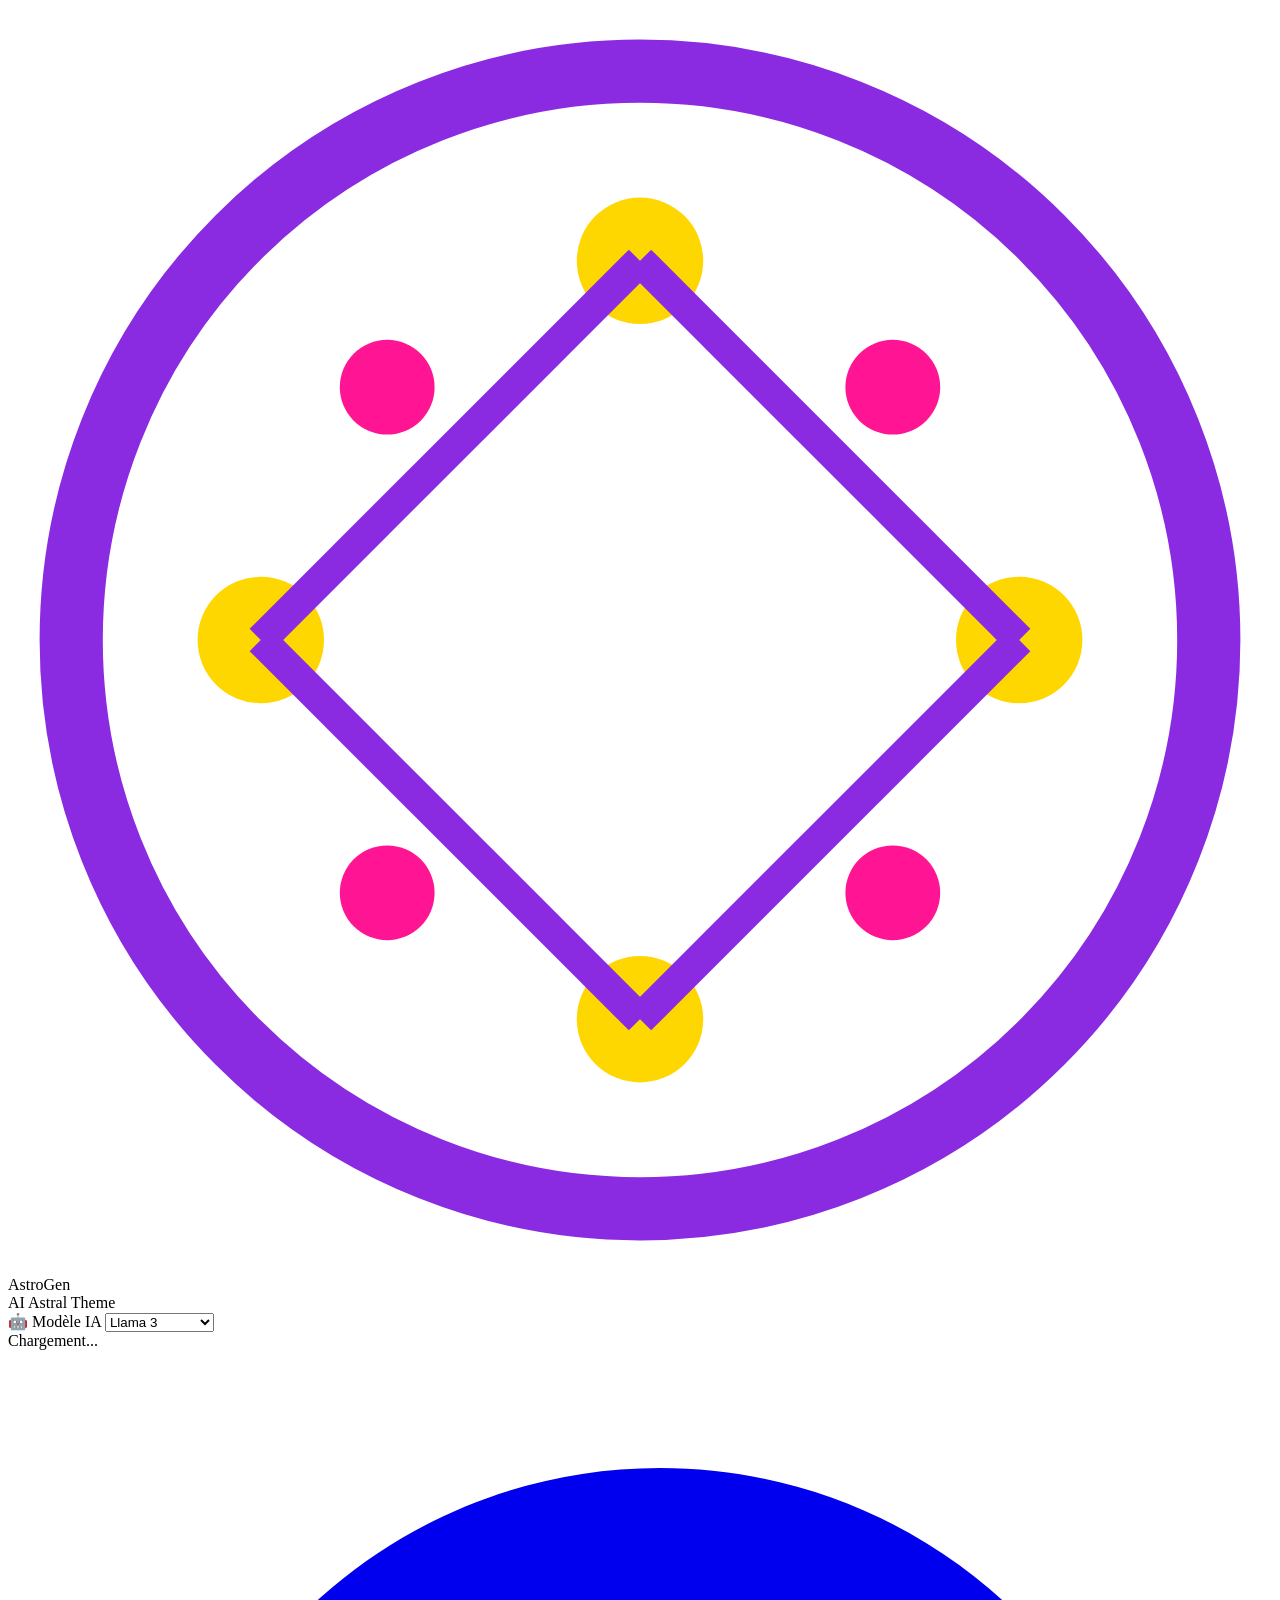
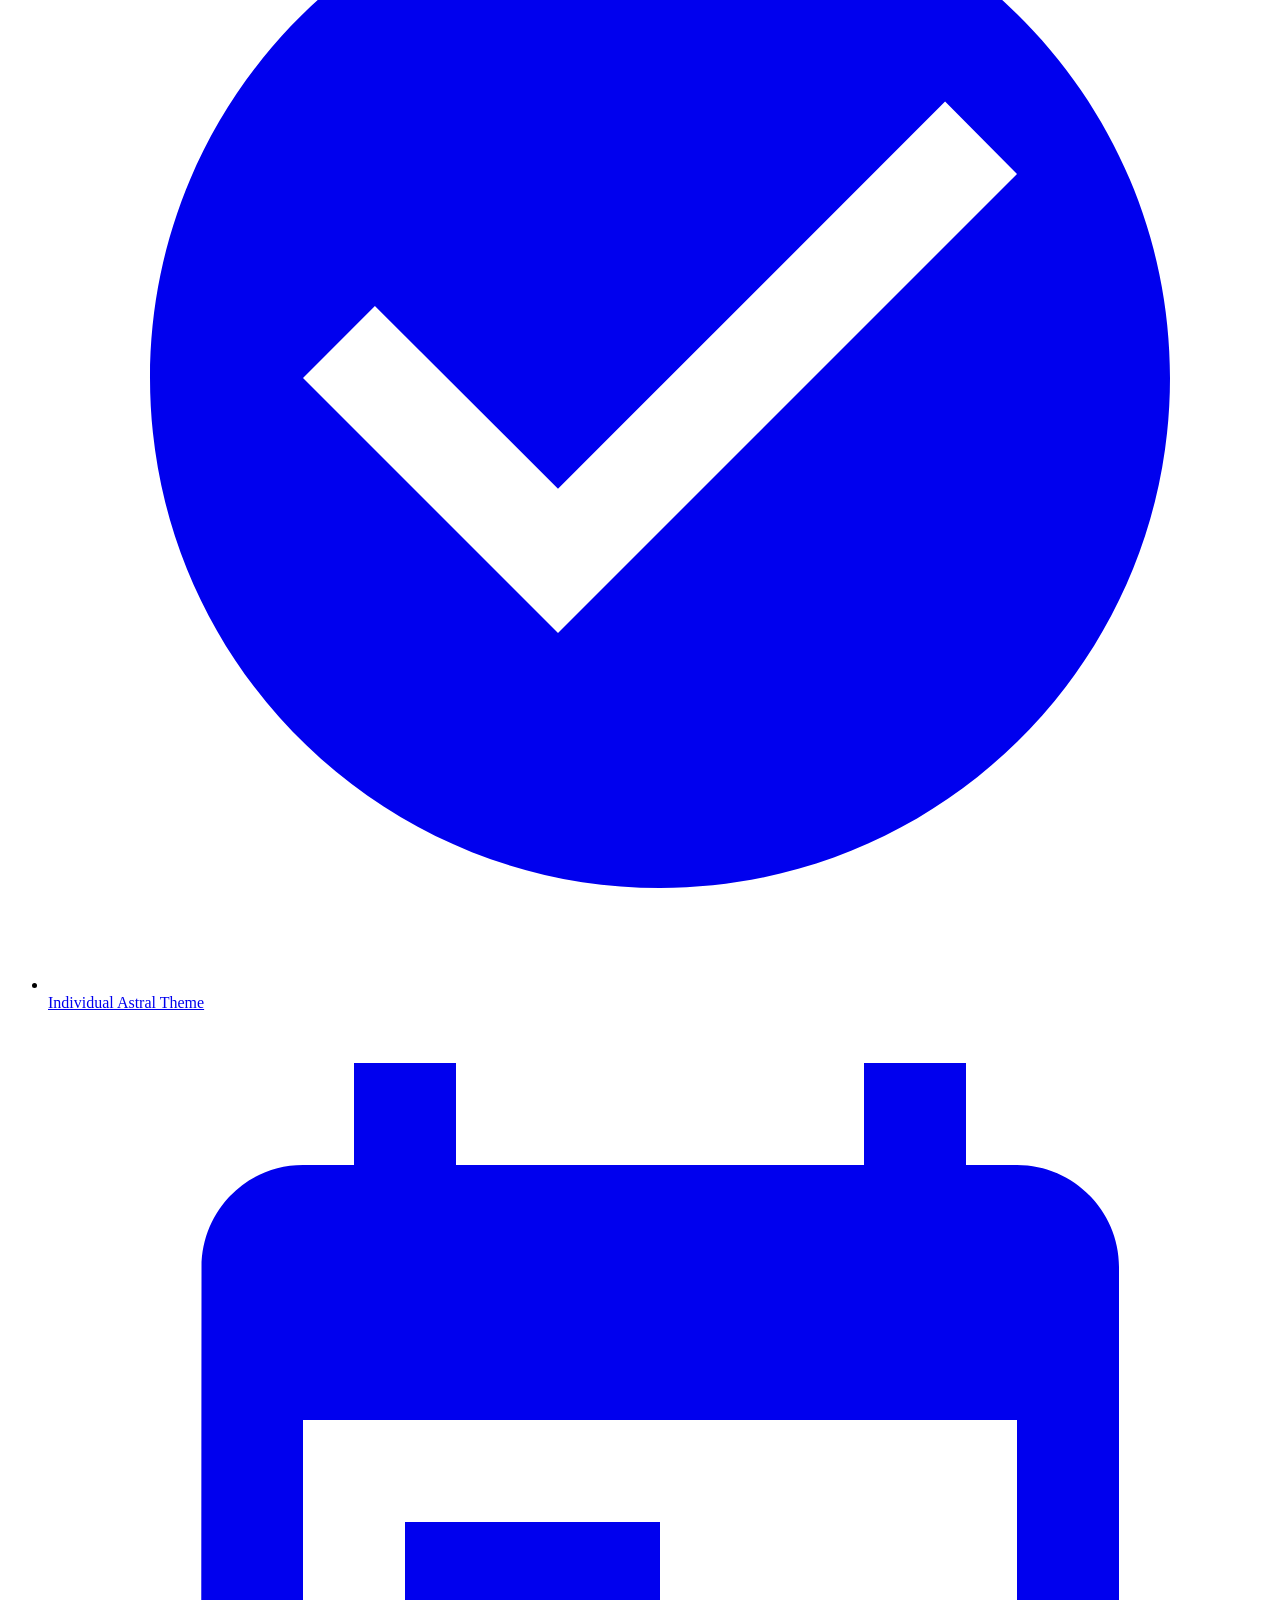
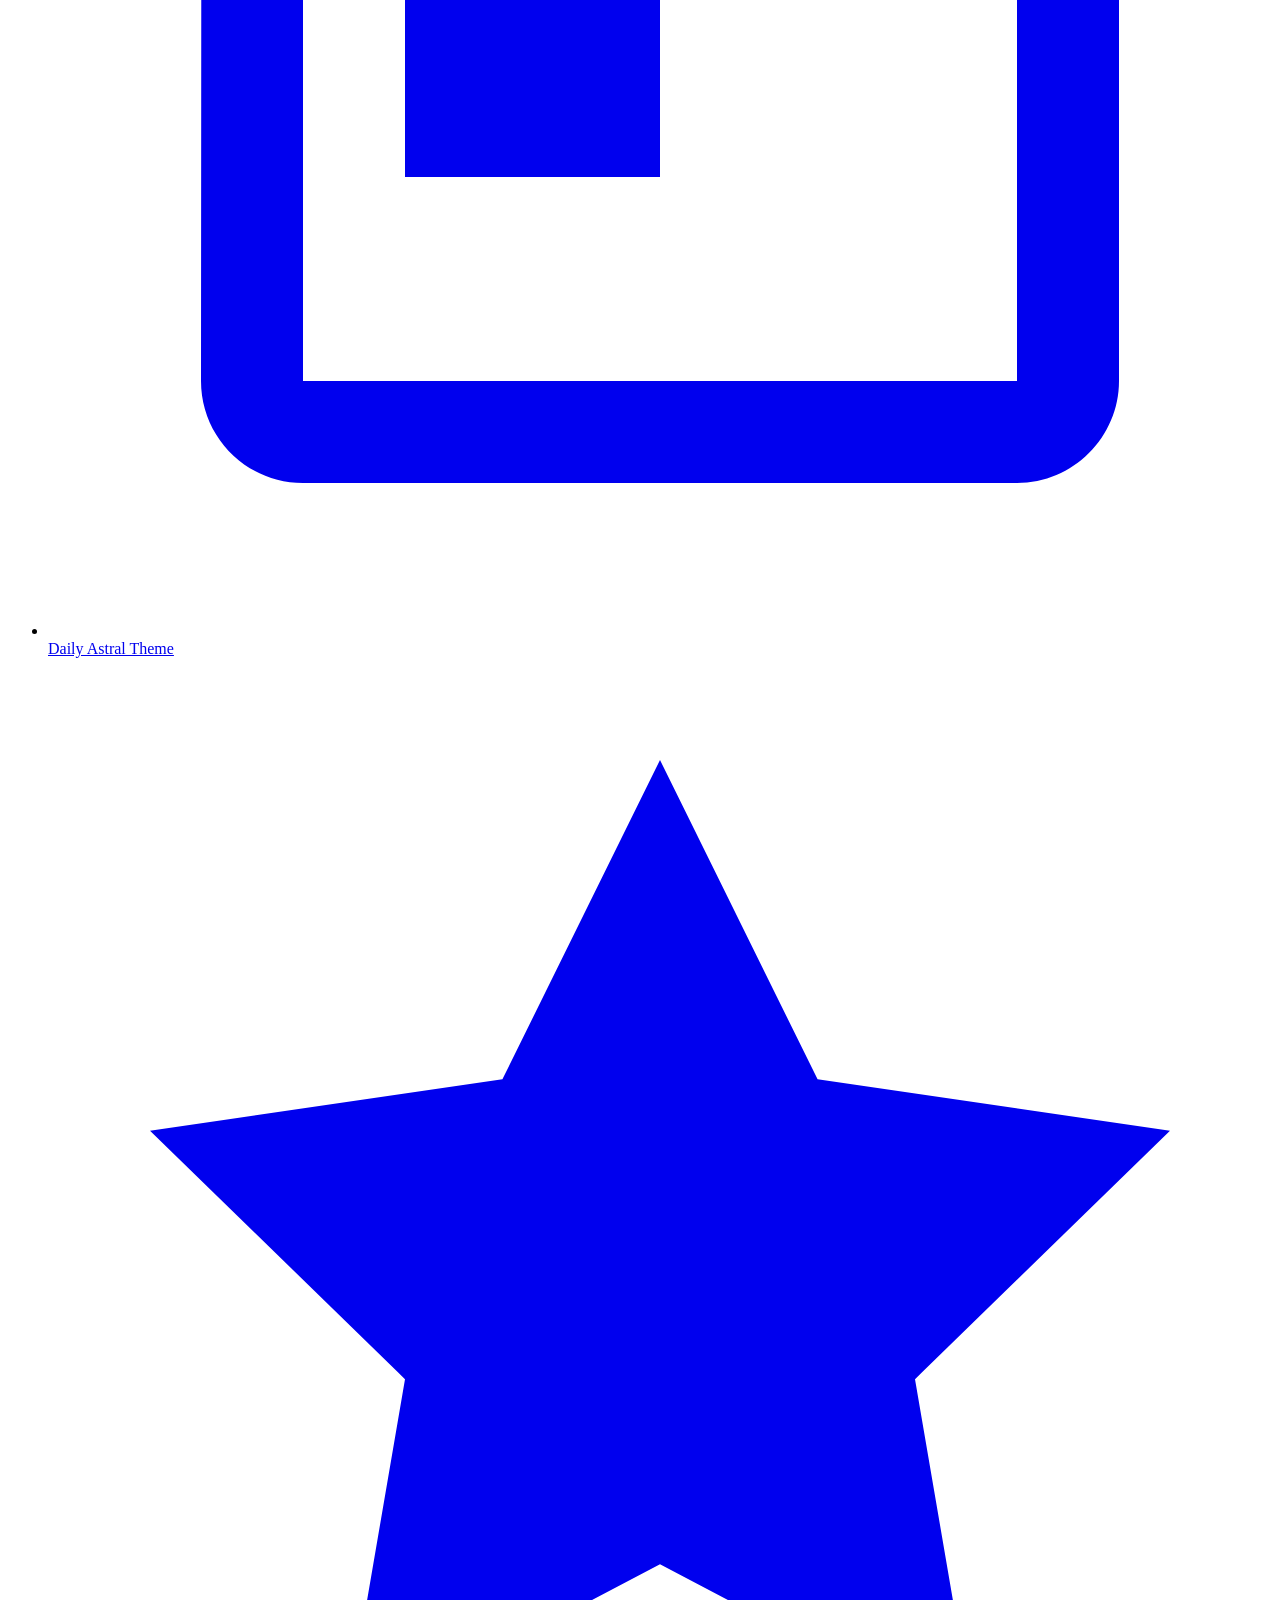
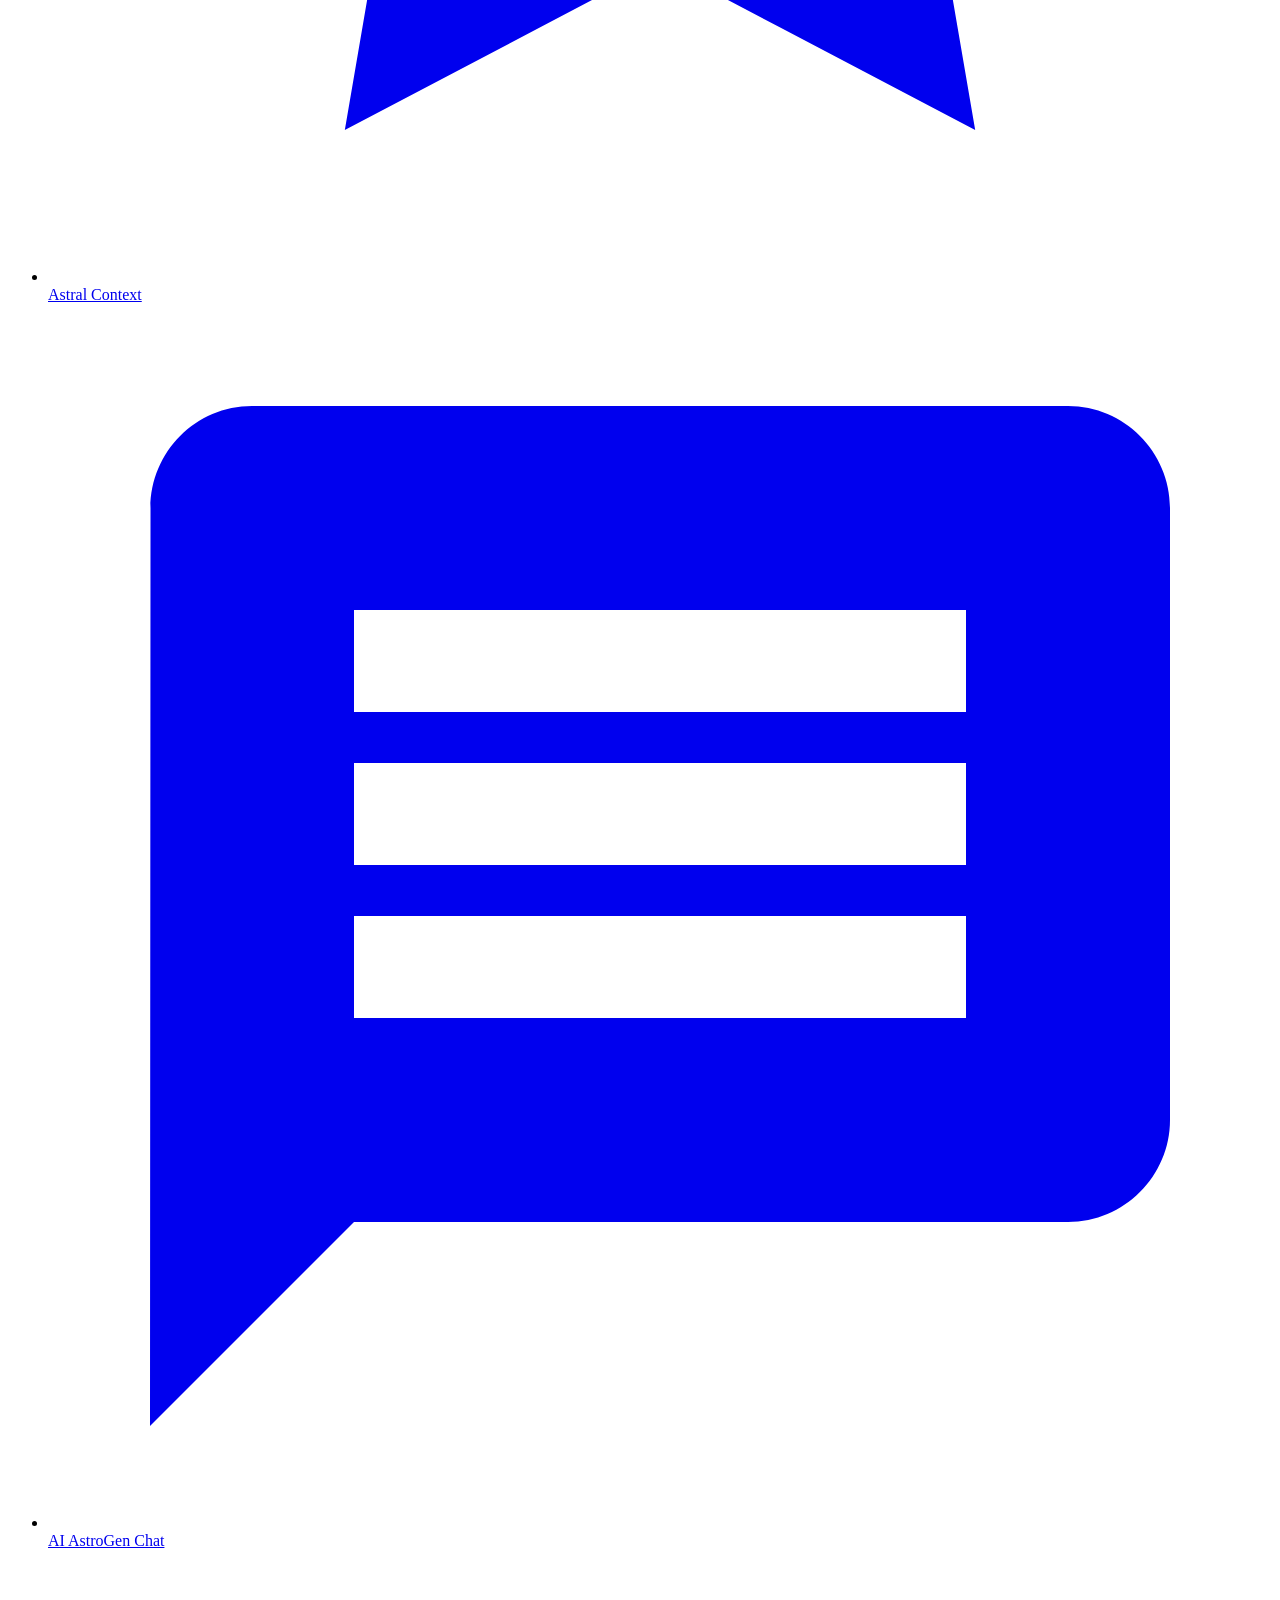
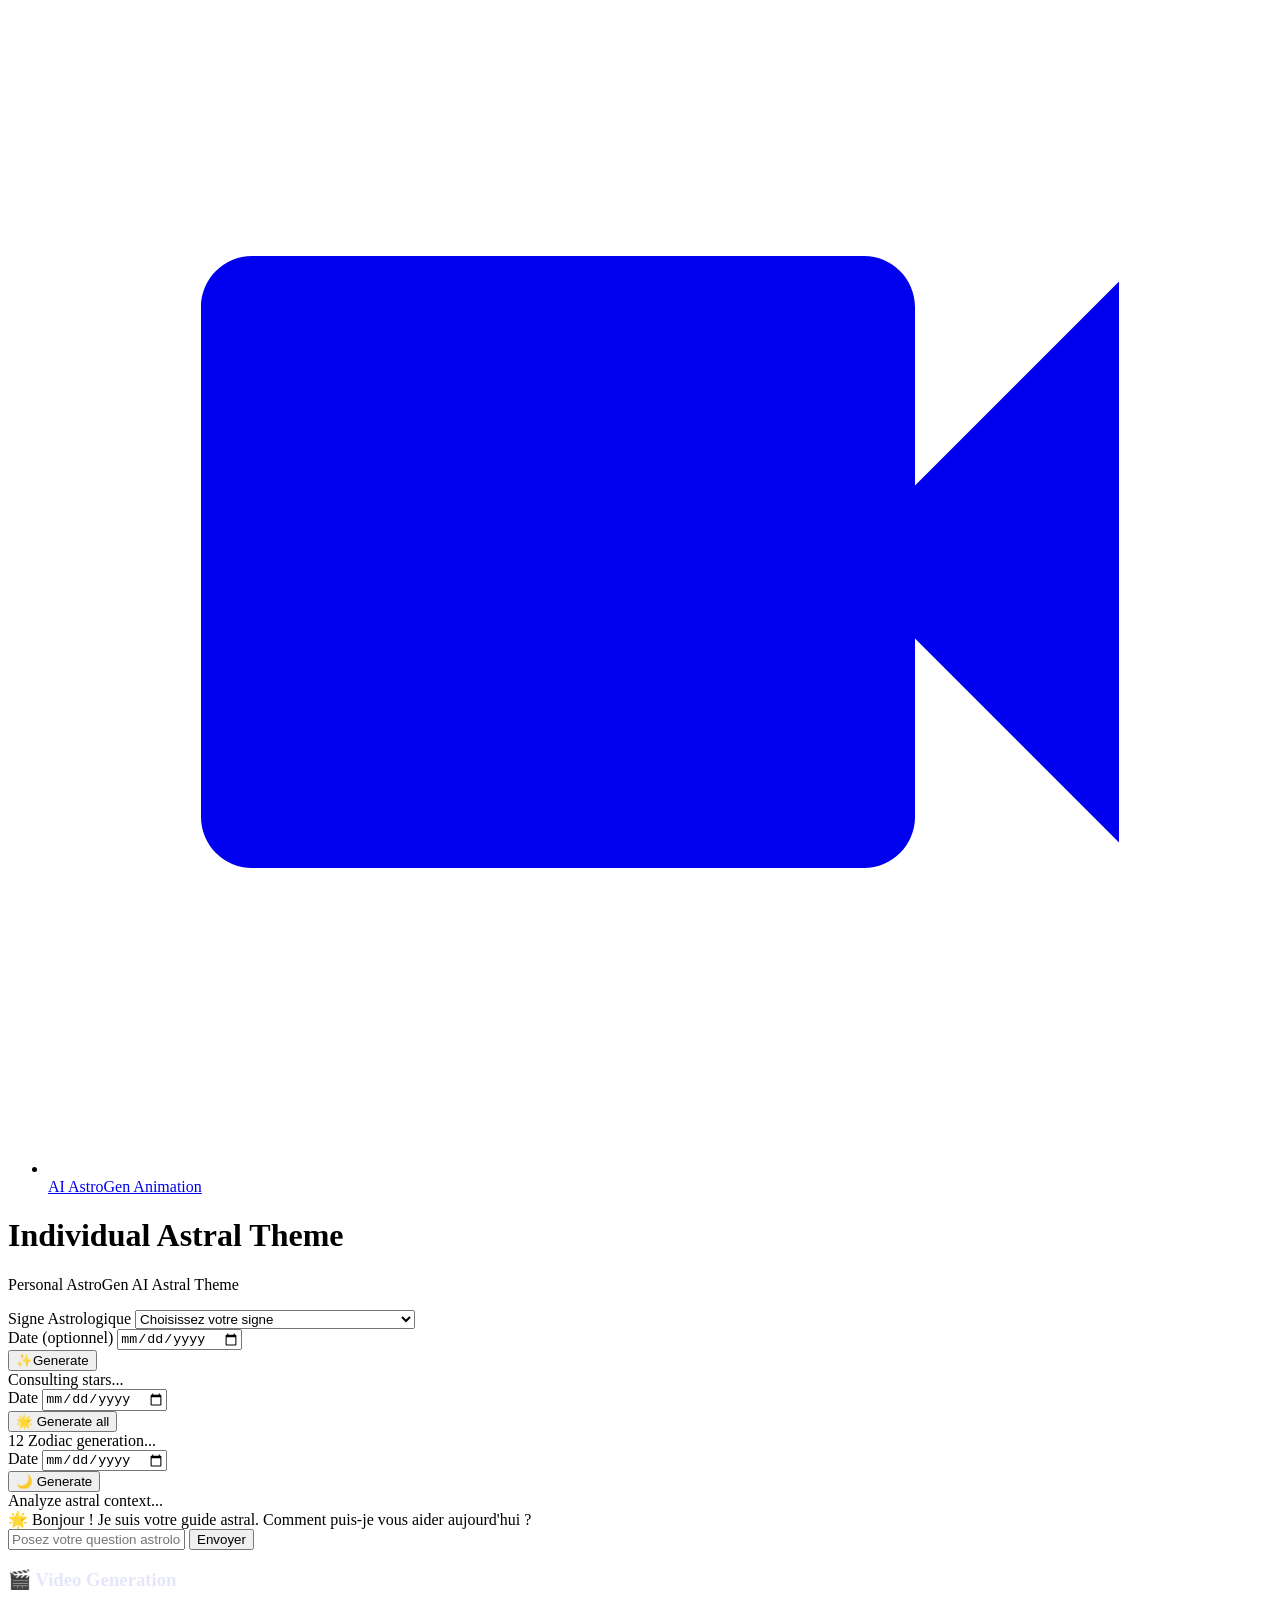
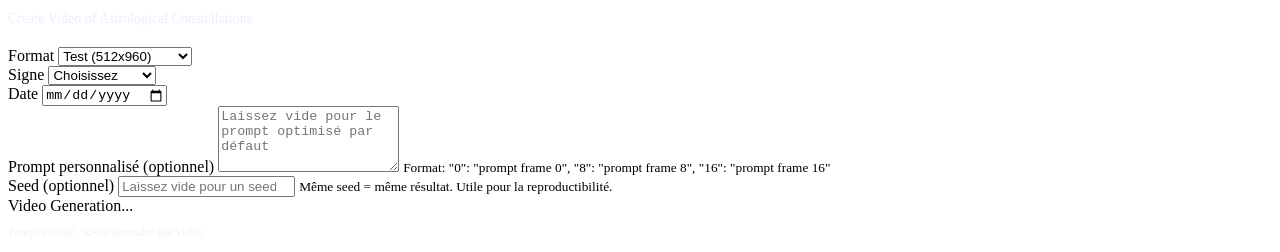
==== templates/index.html @ 3cc45906 "Initial commit : ajout des fichiers du projet Astro Generator" ====
<!DOCTYPE html>
<html lang="fr">
<head>
    <meta charset="UTF-8">
    <meta name="viewport" content="width=device-width, initial-scale=1.0">
    <title>Astro Generator - Interface Astrale</title>
    <link rel="stylesheet" href="static/css/styles.css">
</head>
<body>
    <div class="app-container">
        <!-- Menu toggle pour mobile -->
        <button class="menu-toggle" onclick="toggleSidebar()" style="display: none;">☰</button>
        
        <!-- Sidebar -->
        <nav class="sidebar" id="sidebar">
            <div class="sidebar-header">
                <div class="logo-astral">
                    <svg class="constellation-icon" viewBox="0 0 40 40" fill="none" xmlns="http://www.w3.org/2000/svg">
                        <circle cx="20" cy="20" r="18" fill="none" stroke="#8A2BE2" stroke-width="2"/>
                        <circle cx="20" cy="8" r="2" fill="#FFD700"/>
                        <circle cx="32" cy="20" r="2" fill="#FFD700"/>
                        <circle cx="20" cy="32" r="2" fill="#FFD700"/>
                        <circle cx="8" cy="20" r="2" fill="#FFD700"/>
                        <circle cx="28" cy="12" r="1.5" fill="#FF1493"/>
                        <circle cx="28" cy="28" r="1.5" fill="#FF1493"/>
                        <circle cx="12" cy="28" r="1.5" fill="#FF1493"/>
                        <circle cx="12" cy="12" r="1.5" fill="#FF1493"/>
                        <line x1="20" y1="8" x2="32" y2="20" stroke="#8A2BE2" stroke-width="1"/>
                        <line x1="32" y1="20" x2="20" y2="32" stroke="#8A2BE2" stroke-width="1"/>
                        <line x1="20" y1="32" x2="8" y2="20" stroke="#8A2BE2" stroke-width="1"/>
                        <line x1="8" y1="20" x2="20" y2="8" stroke="#8A2BE2" stroke-width="1"/>
                    </svg>
                    <div>
                        <div class="app-title">AstroGen</div>
                        <div class="app-subtitle">AI Astral Theme </div>
                    </div>
                </div>
                
                <!-- Sélecteur de modèle -->
                <div class="model-selector">
                    <label for="global-model-select" class="model-label">🤖 Modèle IA</label>
                    <select id="global-model-select" class="model-select">
                        <option value="llama3:8b">Llama 3</option>
                        <option value="llama3.1:8b-instruct-q8_0">Llama 3.1</option>
                        <option value="mistral:7b-instruct">Mistral Instruct</option>
                        <option value="mistral:latest">Mistral</option>
                        <option value="codellama:latest">CodeLlama</option>
                    </select>
                    <div class="model-status" id="model-status">
                        <span class="status-dot loading" id="model-status-dot"></span>
                        <span class="status-text" id="model-status-text">Chargement...</span>
                    </div>
                </div>
            </div>
            
            <ul class="nav-menu">
                <li class="nav-item">
                    <a href="#individual" class="nav-link active" onclick="showSection('individual')">
                        <svg class="nav-icon" viewBox="0 0 24 24" fill="currentColor">
                            <path d="M12 2C6.48 2 2 6.48 2 12s4.48 10 10 10 10-4.48 10-10S17.52 2 12 2zm-2 15l-5-5 1.41-1.41L10 14.17l7.59-7.59L19 8l-9 9z"/>
                        </svg>
                        Individual Astral Theme
                    </a>
                </li>
                <li class="nav-item">
                    <a href="#daily" class="nav-link" onclick="showSection('daily')">
                        <svg class="nav-icon" viewBox="0 0 24 24" fill="currentColor">
                            <path d="M19 3h-1V1h-2v2H8V1H6v2H5c-1.11 0-1.99.9-1.99 2L3 19c0 1.1.89 2 2 2h14c1.1 0 2-.9 2-2V5c0-1.1-.9-2-2-2zm0 16H5V8h14v11zM7 10h5v5H7z"/>
                        </svg>
                        Daily Astral Theme
                    </a>
                </li>
                <li class="nav-item">
                    <a href="#context" class="nav-link" onclick="showSection('context')">
                        <svg class="nav-icon" viewBox="0 0 24 24" fill="currentColor">
                            <path d="M12 2l3.09 6.26L22 9.27l-5 4.87 1.18 6.88L12 17.77l-6.18 3.25L7 14.14 2 9.27l6.91-1.01L12 2z"/>
                        </svg>
                        Astral Context
                    </a>
                </li>
                <li class="nav-item">
                    <a href="#chat" class="nav-link" onclick="showSection('chat')">
                        <svg class="nav-icon" viewBox="0 0 24 24" fill="currentColor">
                            <path d="M20 2H4c-1.1 0-1.99.9-1.99 2L2 22l4-4h14c1.1 0 2-.9 2-2V4c0-1.1-.9-2-2-2zm-2 12H6v-2h12v2zm0-3H6V9h12v2zm0-3H6V6h12v2z"/>
                        </svg>
                        AI AstroGen Chat
                    </a>
                </li>
                <li class="nav-item">
                    <a href="#video" class="nav-link" onclick="showSection('video')">
                        <svg class="nav-icon" viewBox="0 0 24 24" fill="currentColor">
                            <path d="M17 10.5V7c0-.55-.45-1-1-1H4c-.55 0-1 .45-1 1v10c0 .55.45 1 1 1h12c.55 0 1-.45 1-1v-3.5l4 4v-11l-4 4z"/>
                        </svg>
                        AI AstroGen Animation
                    </a>
                </li>
            </ul>
        </nav>

        <!-- Contenu principal -->
        <main class="main-content">
            <div class="content-header">
                <h1 class="page-title" id="pageTitle">Individual Astral Theme</h1>
                <p class="page-subtitle" id="pageSubtitle">Personal AstroGen AI Astral Theme</p>
            </div>

            <div class="content-area">
                <!-- Section Horoscope Individuel -->
                <div id="individual-section" class="content-section active">
                    <div class="form-container">
                        <form id="individual-form">
                            <div class="form-group">
                                <label class="form-label">Signe Astrologique</label>
                                <select class="form-select" id="sign-select" required>
                                    <option value="">Choisissez votre signe</option>
                                    <option value="aries">♈ Bélier (21 mars - 19 avril)</option>
                                    <option value="taurus">♉ Taureau (20 avril - 20 mai)</option>
                                    <option value="gemini">♊ Gémeaux (21 mai - 20 juin)</option>
                                    <option value="cancer">♋ Cancer (21 juin - 22 juillet)</option>
                                    <option value="leo">♌ Lion (23 juillet - 22 août)</option>
                                    <option value="virgo">♍ Vierge (23 août - 22 septembre)</option>
                                    <option value="libra">♎ Balance (23 septembre - 22 octobre)</option>
                                    <option value="scorpio">♏ Scorpion (23 octobre - 21 novembre)</option>
                                    <option value="sagittarius">♐ Sagittaire (22 novembre - 21 décembre)</option>
                                    <option value="capricorn">♑ Capricorne (22 décembre - 19 janvier)</option>
                                    <option value="aquarius">♒ Verseau (20 janvier - 18 février)</option>
                                    <option value="pisces">♓ Poissons (19 février - 20 mars)</option>
                                </select>
                            </div>
                            <div class="form-group">
                                <label class="form-label">Date (optionnel)</label>
                                <input type="date" class="form-input" id="date-input">
                            </div>
                            <button type="submit" class="astro-button">✨Generate</button>
                        </form>
                    </div>
                    
                    <div class="loading" id="individual-loading">
                        <div>Consulting stars...</div>
                        <div class="loading-dots">
                            <div class="loading-dot"></div>
                            <div class="loading-dot"></div>
                            <div class="loading-dot"></div>
                        </div>
                    </div>
                    
                    <div id="individual-result"></div>
                </div>

                <!-- Section Horoscopes Quotidiens -->
                <div id="daily-section" class="content-section">
                    <div class="form-container">
                        <div class="form-group">
                            <label class="form-label">Date</label>
                            <input type="date" class="form-input" id="daily-date-input">
                        </div>
                        <button type="button" class="astro-button" onclick="generateDailyHoroscopes()">
                            🌟 Generate all
                        </button>
                    </div>
                    
                    <div class="loading" id="daily-loading">
                        <div>12 Zodiac generation...</div>
                        <div class="loading-dots">
                            <div class="loading-dot"></div>
                            <div class="loading-dot"></div>
                            <div class="loading-dot"></div>
                        </div>
                    </div>
                    
                    <div id="daily-results" class="horoscopes-grid"></div>
                </div>

                <!-- Section Contexte Astral -->
                <div id="context-section" class="content-section">
                    <div class="form-container">
                        <div class="form-group">
                            <label class="form-label">Date</label>
                            <input type="date" class="form-input" id="context-date-input">
                        </div>
                        <button type="button" class="astro-button" onclick="getAstralContext()">
                            🌙 Generate
                        </button>
                    </div>
                    
                    <div class="loading" id="context-loading">
                        <div>Analyze astral context...</div>
                        <div class="loading-dots">
                            <div class="loading-dot"></div>
                            <div class="loading-dot"></div>
                            <div class="loading-dot"></div>
                        </div>
                    </div>
                    
                    <div id="context-result"></div>
                </div>

                <!-- Section Chat -->
                <div id="chat-section" class="content-section">
                    <div class="chat-container">
                        <div class="chat-messages" id="chat-messages">
                            <div class="message assistant">
                                <div class="message-content">
                                    🌟 Bonjour ! Je suis votre guide astral. Comment puis-je vous aider aujourd'hui ?
                                </div>
                            </div>
                        </div>
                        
                        <div class="chat-input-container">
                            <input type="text" class="chat-input" id="chat-input" placeholder="Posez votre question astrologique...">
                            <button class="send-button" onclick="sendChatMessage()">Envoyer</button>
                        </div>
                    </div>
                </div>

                <!-- Section Générateur Vidéo Réorganisée -->
                <div id="video-section" class="content-section">
                    <div class="form-container">
                        <h3 style="color: #E6E6FA; margin-bottom: 20px;">
                            🎬 Video Generation
                        </h3>
                        <p style="color: rgba(230, 230, 250, 0.7); margin-bottom: 20px; font-size: 14px;">
                            Create Video of Astrological Constellations
                        </p>
                        
                        <!-- Nouveau Layout 2 Colonnes -->
                        <div class="video-form-layout">
                            <!-- Colonne Gauche : Paramètres Essentiels -->
                            <div class="video-form-left">
                                <div class="form-group compact">
                                    <label class="form-label compact">Format</label>
                                    <select class="form-select compact" id="video-format">
                                        <option value="test">Test (512x960)</option>
                                        <option value="youtube_short">YouTube Short</option>
                                        <option value="tiktok">TikTok</option>
                                        <option value="instagram_reel">Instagram Reels</option>
                                        <option value="square">Carré (1080x1080)</option>
                                    </select>
                                </div>

                                <div class="form-group compact">
                                    <label class="form-label compact">Signe</label>
                                    <select class="form-select compact" id="video-sign" required>
                                        <option value="">Choisissez</option>
                                        <option value="aries">♈ Bélier</option>
                                        <option value="taurus">♉ Taureau</option>
                                        <option value="gemini">♊ Gémeaux</option>
                                        <option value="cancer">♋ Cancer</option>
                                        <option value="leo">♌ Lion</option>
                                        <option value="virgo">♍ Vierge</option>
                                        <option value="libra">♎ Balance</option>
                                        <option value="scorpio">♏ Scorpion</option>
                                        <option value="sagittarius">♐ Sagittaire</option>
                                        <option value="capricorn">♑ Capricorne</option>
                                        <option value="aquarius">♒ Verseau</option>
                                        <option value="pisces">♓ Poissons</option>
                                    </select>
                                </div>
                                
                                <div class="form-group compact">
                                    <label class="form-label compact">Date</label>
                                    <input type="date" class="form-input compact" id="video-date">
                                </div>
                            </div>
                            
                            <!-- Colonne Droite : Paramètres Avancés -->
                            <div class="video-form-right">
                                <div class="form-group compact">
                                    <label class="form-label compact">Prompt personnalisé (optionnel)</label>
                                    <textarea class="form-input compact" id="custom-prompt" rows="4" 
                                            placeholder="Laissez vide pour le prompt optimisé par défaut"></textarea>
                                    <small class="form-hint">
                                        Format: "0": "prompt frame 0", "8": "prompt frame 8", "16": "prompt frame 16"
                                    </small>
                                </div>
                                
                                <div class="form-group compact">
                                    <label class="form-label compact">Seed (optionnel)</label>
                                    <input type="number" class="form-input compact" id="seed-input" 
                                        placeholder="Laissez vide pour un seed aléatoire">
                                    <small class="form-hint">
                                        Même seed = même résultat. Utile pour la reproductibilité.
                                    </small>
                                </div>
                            </div>
                        </div>
                        
                        <!-- Boutons d'action en bas -->
                        <div class="video-buttons-container">
                            <!-- Les boutons seront ajoutés ici par JavaScript -->
                        </div>
                    </div>
                    
                    <div class="loading" id="video-loading">
                        <div>Video Generation...</div>
                        <div class="loading-dots">
                            <div class="loading-dot"></div>
                            <div class="loading-dot"></div>
                            <div class="loading-dot"></div>
                        </div>
                        <p style="color: rgba(230, 230, 250, 0.6); font-size: 12px; margin-top: 10px;">
                            Temps estimé: 30-60 secondes par vidéo
                        </p>
                    </div>
                    
                    <div id="video-result"></div>
                </div>
            </div>
        </main>
    </div>

<script src="static/js/app.js"></script>
</body>
</html>
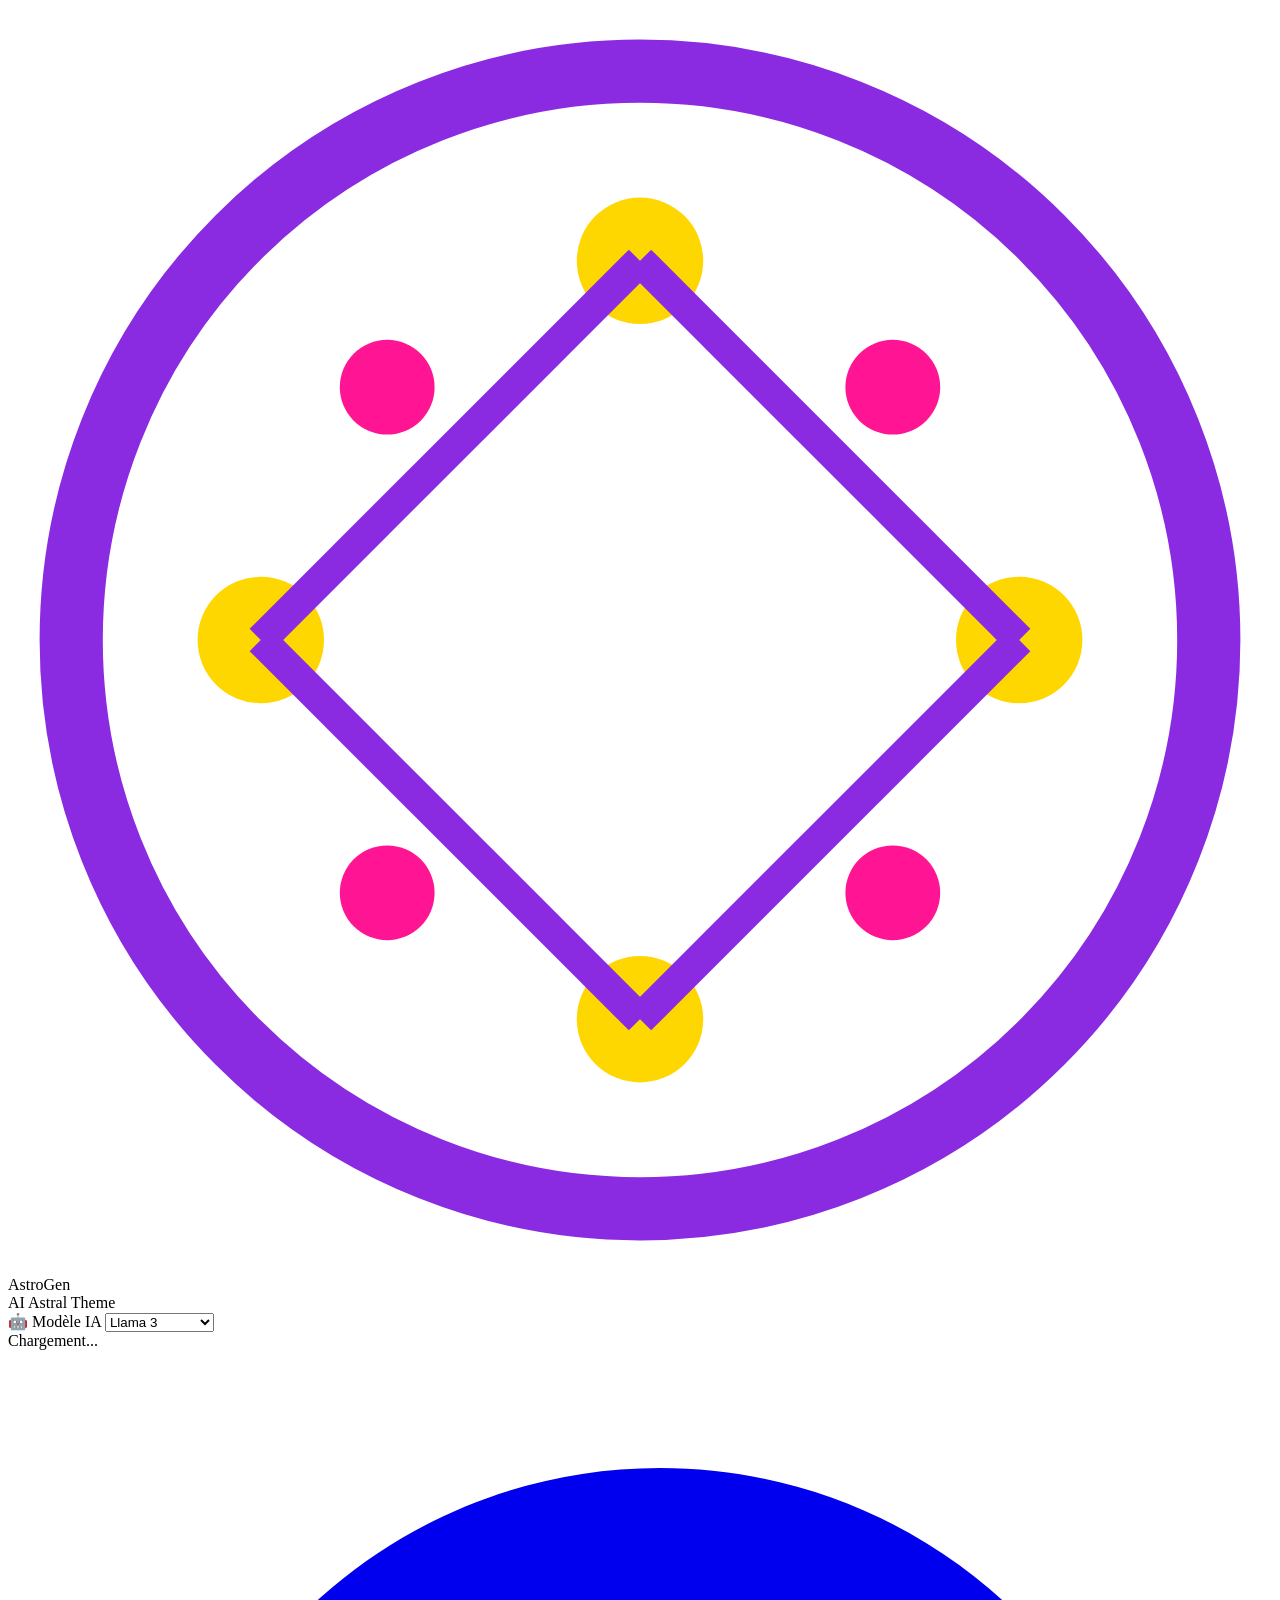
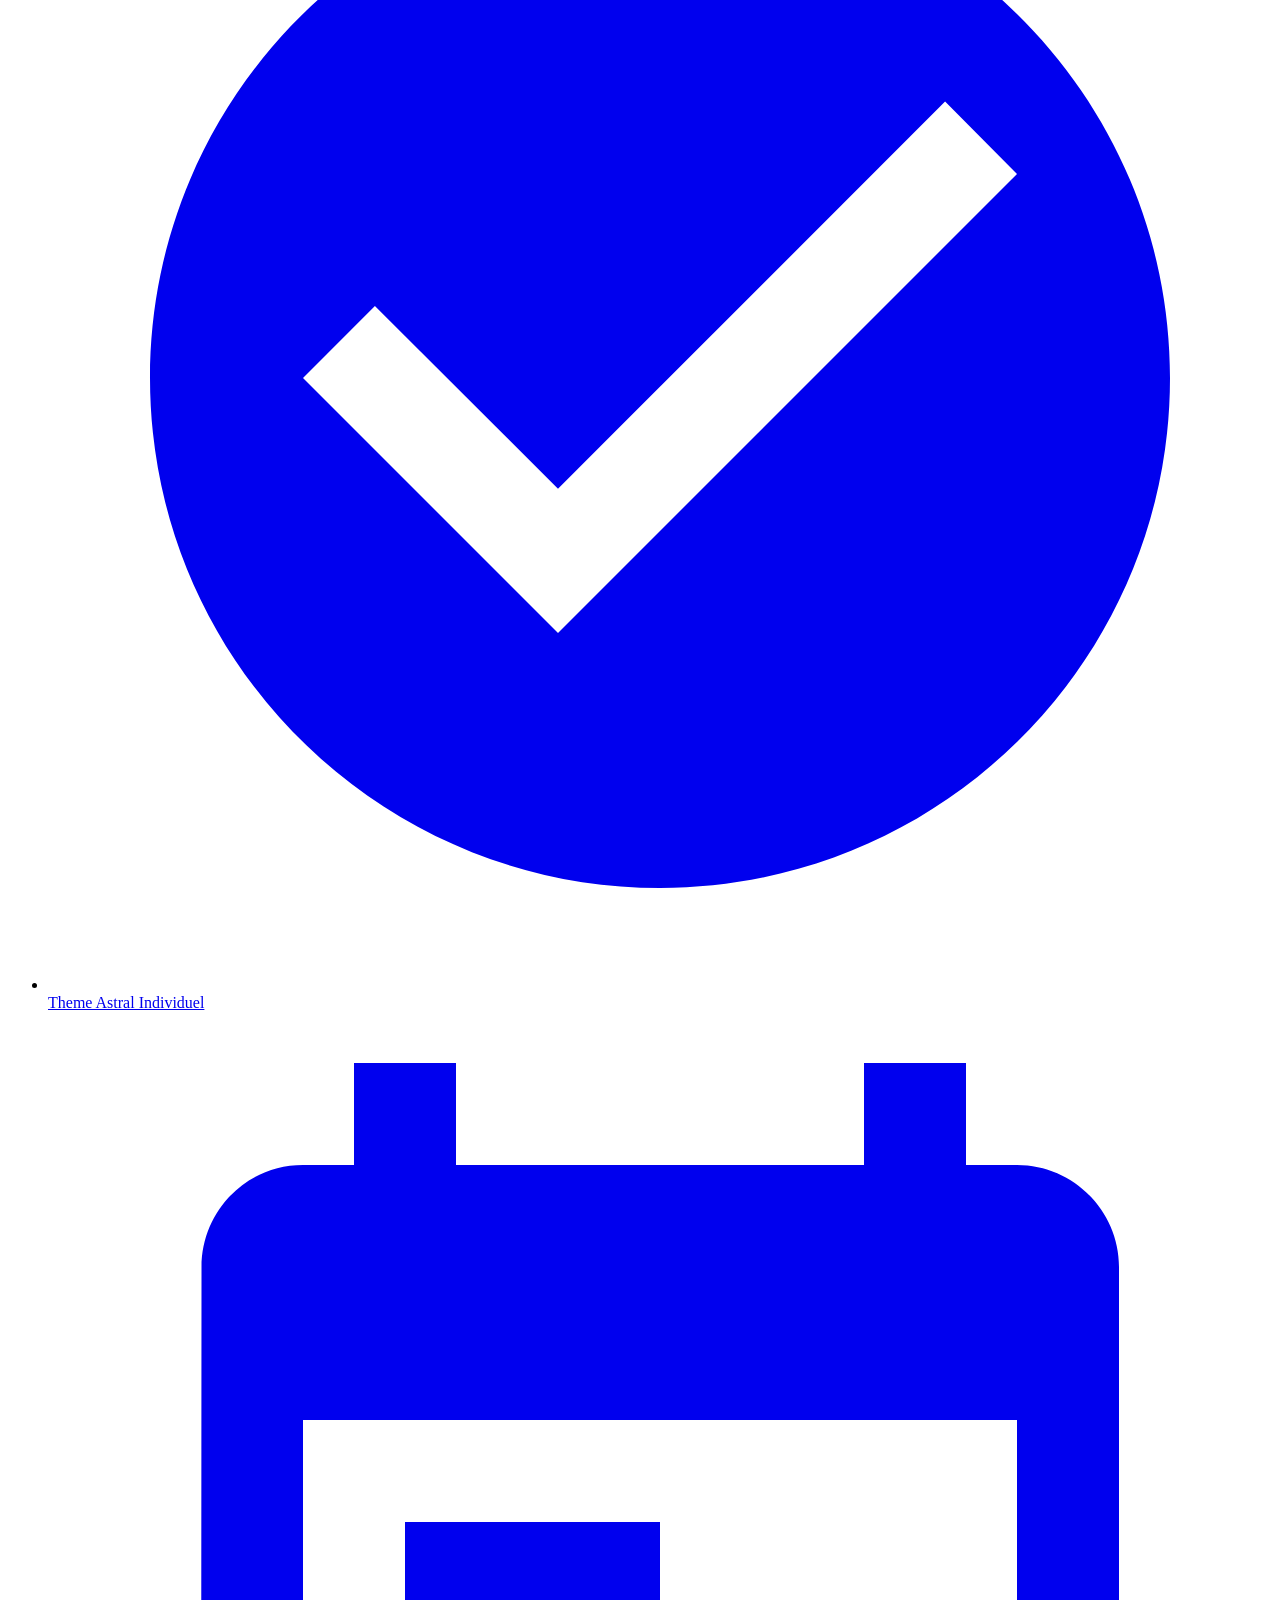
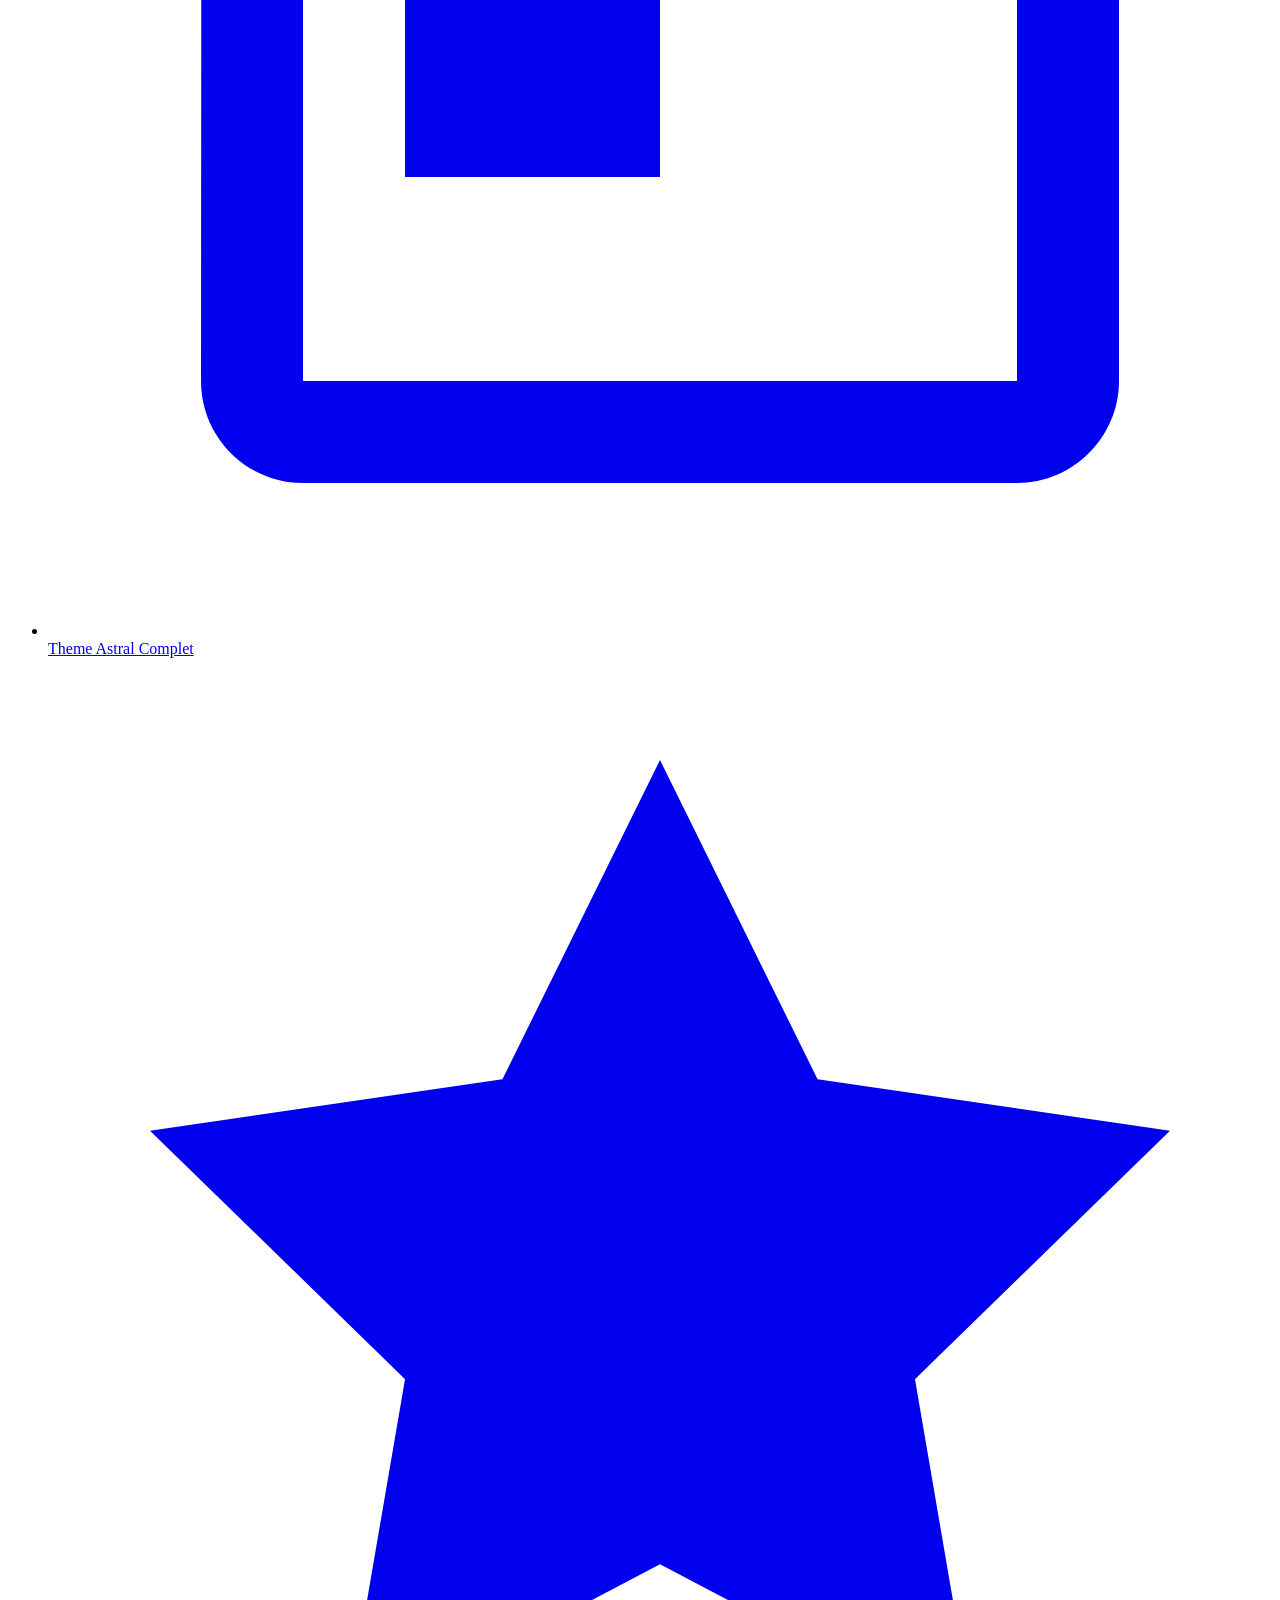
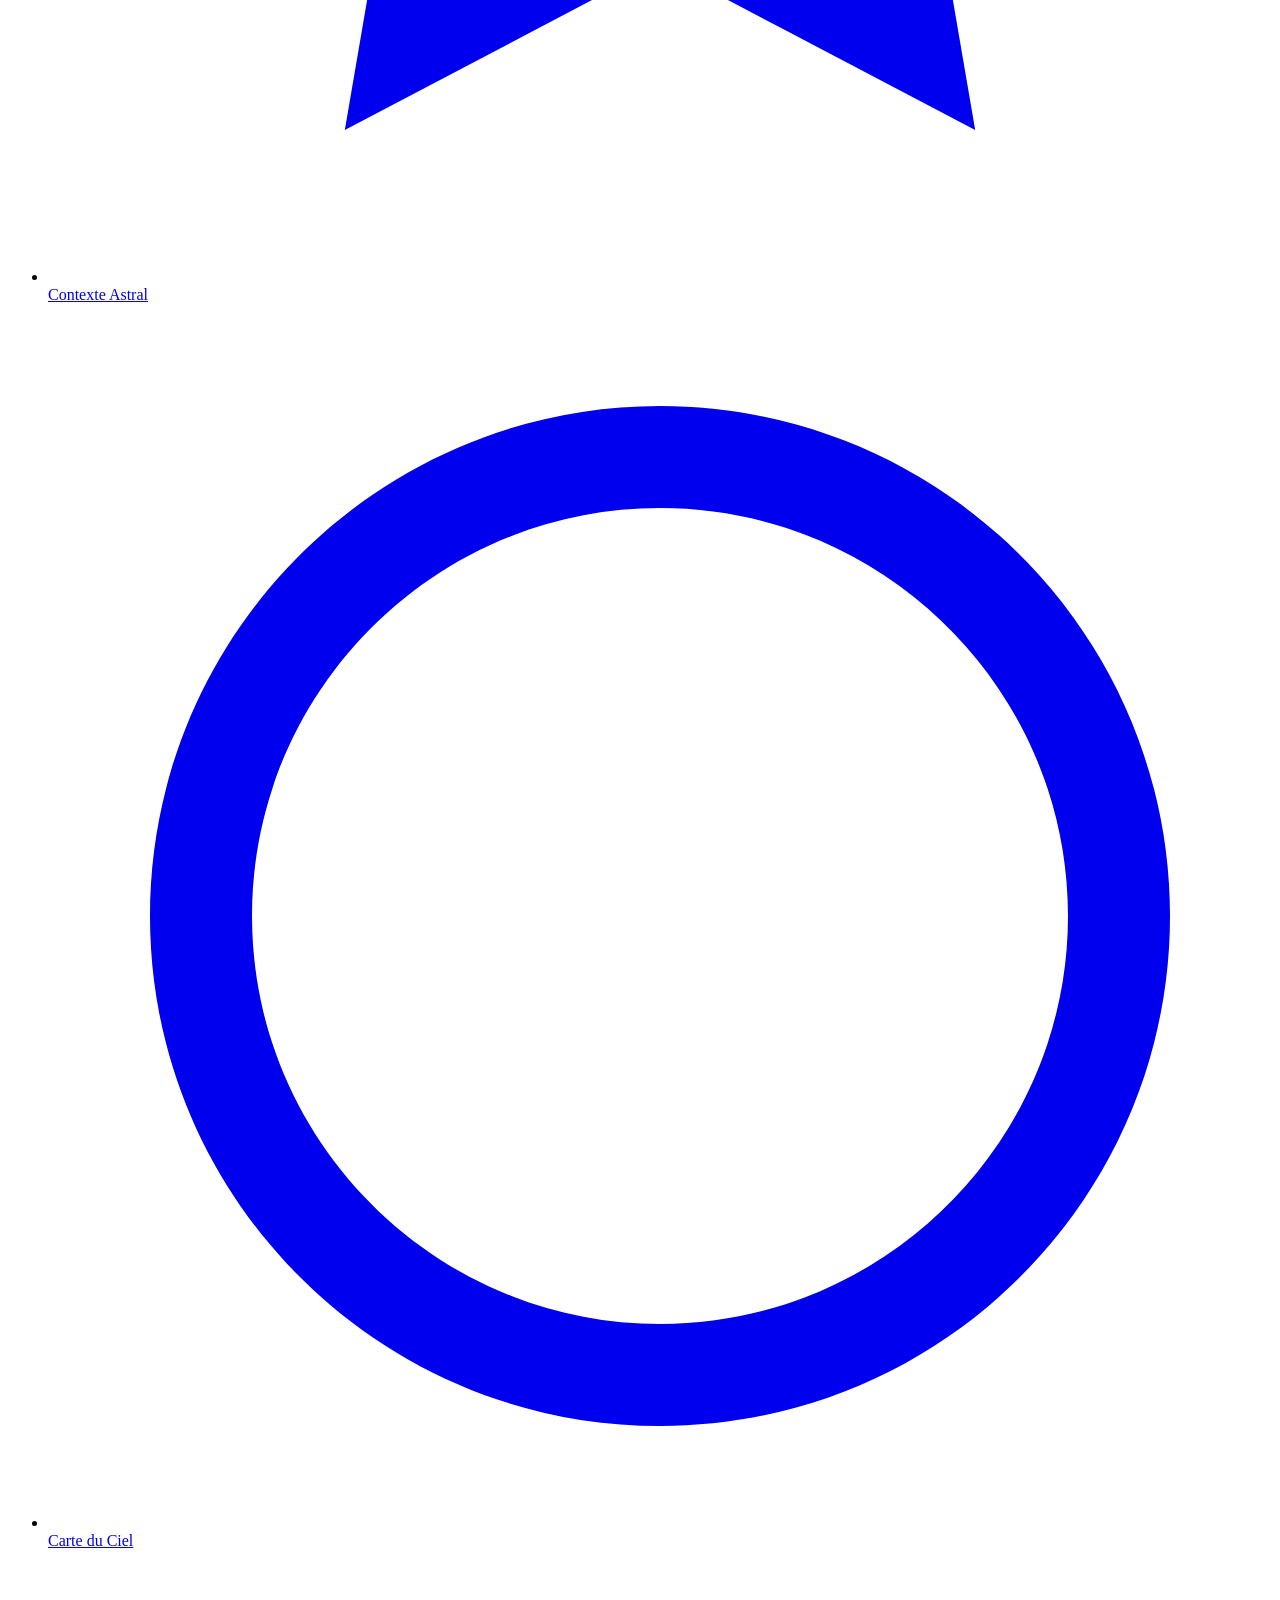
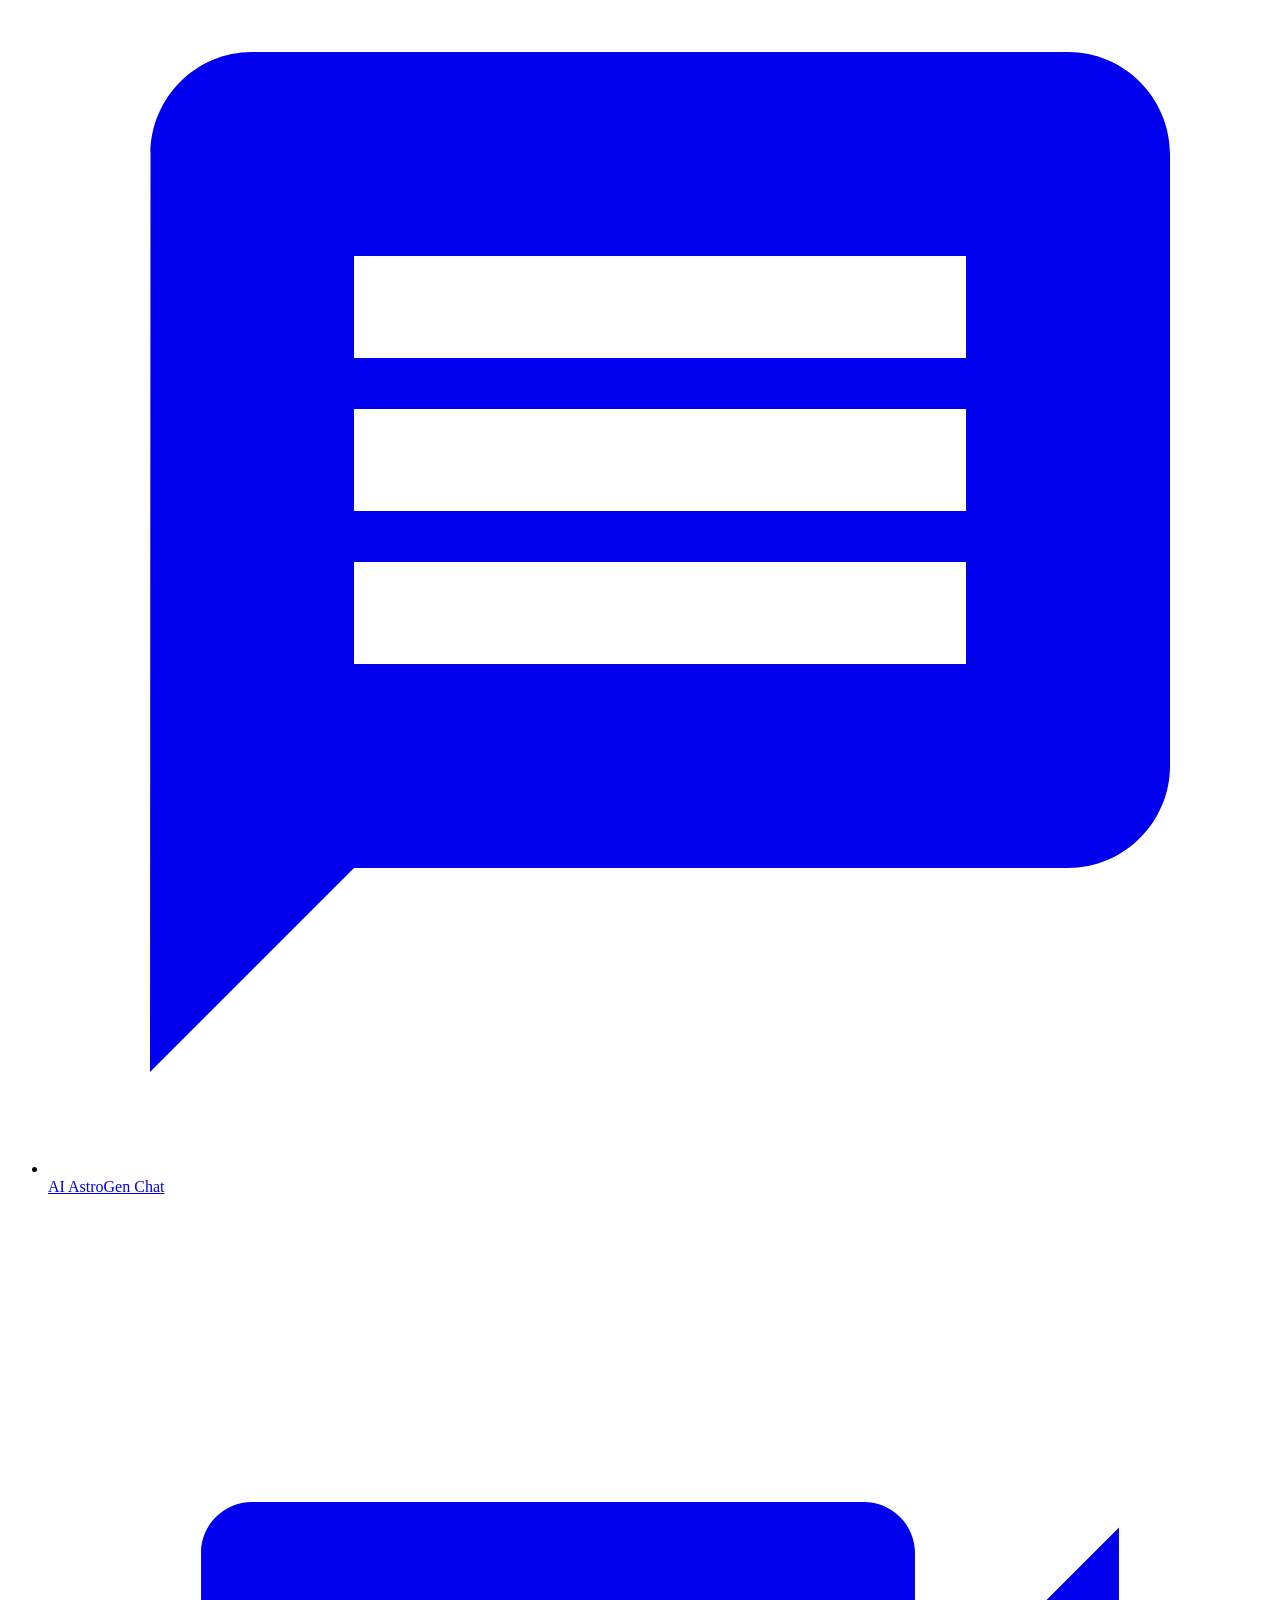
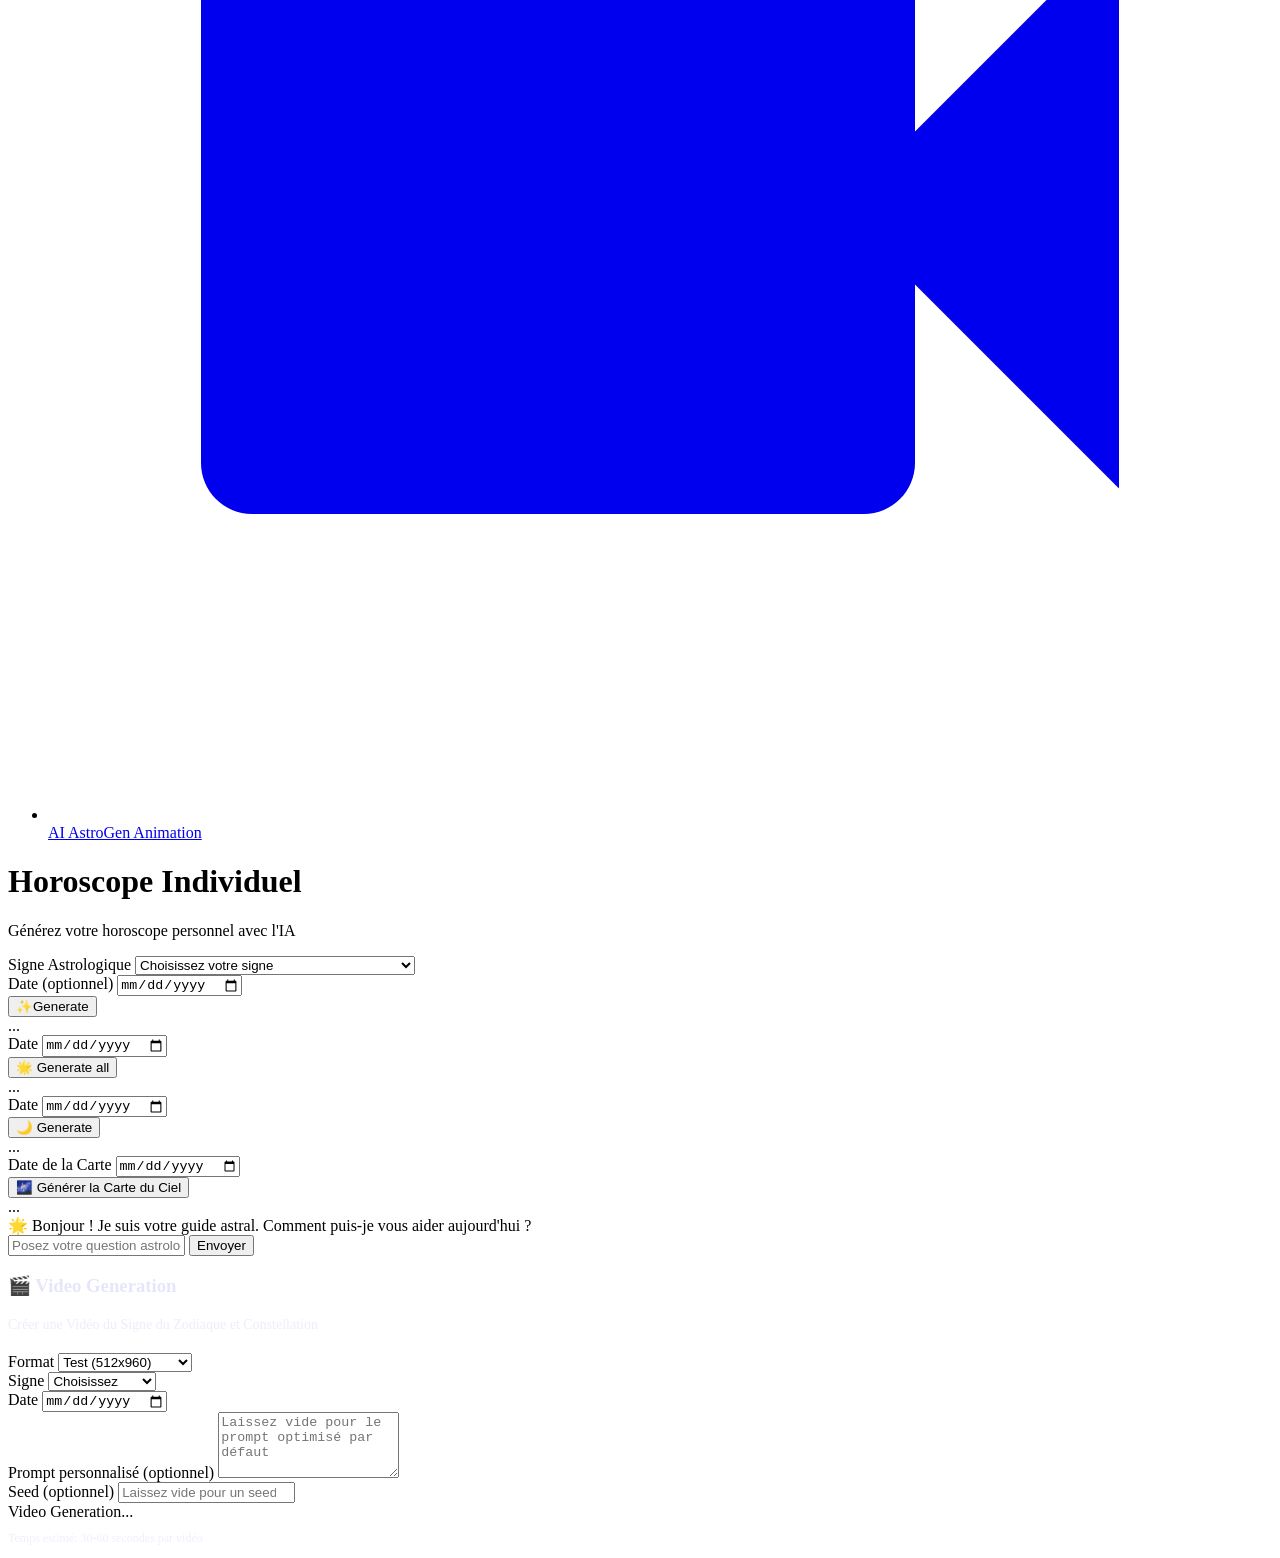
==== commit e2593469: "Refactor Dossiers et Centralisation de la configuration avec config.py" ====
--- a/templates/index.html
+++ b/templates/index.html
@@ -8,23 +8,17 @@
 </head>
 <body>
     <div class="app-container">
-        <!-- Menu toggle pour mobile -->
-        <button class="menu-toggle" onclick="toggleSidebar()" style="display: none;">☰</button>
+        <button class="menu-toggle" id="btn-menu-toggle" style="display: none;">☰</button>
         
-        <!-- Sidebar -->
         <nav class="sidebar" id="sidebar">
             <div class="sidebar-header">
                 <div class="logo-astral">
                     <svg class="constellation-icon" viewBox="0 0 40 40" fill="none" xmlns="http://www.w3.org/2000/svg">
                         <circle cx="20" cy="20" r="18" fill="none" stroke="#8A2BE2" stroke-width="2"/>
-                        <circle cx="20" cy="8" r="2" fill="#FFD700"/>
-                        <circle cx="32" cy="20" r="2" fill="#FFD700"/>
-                        <circle cx="20" cy="32" r="2" fill="#FFD700"/>
-                        <circle cx="8" cy="20" r="2" fill="#FFD700"/>
-                        <circle cx="28" cy="12" r="1.5" fill="#FF1493"/>
-                        <circle cx="28" cy="28" r="1.5" fill="#FF1493"/>
-                        <circle cx="12" cy="28" r="1.5" fill="#FF1493"/>
-                        <circle cx="12" cy="12" r="1.5" fill="#FF1493"/>
+                        <circle cx="20" cy="8" r="2" fill="#FFD700"/><circle cx="32" cy="20" r="2" fill="#FFD700"/>
+                        <circle cx="20" cy="32" r="2" fill="#FFD700"/><circle cx="8" cy="20" r="2" fill="#FFD700"/>
+                        <circle cx="28" cy="12" r="1.5" fill="#FF1493"/><circle cx="28" cy="28" r="1.5" fill="#FF1493"/>
+                        <circle cx="12" cy="28" r="1.5" fill="#FF1493"/><circle cx="12" cy="12" r="1.5" fill="#FF1493"/>
                         <line x1="20" y1="8" x2="32" y2="20" stroke="#8A2BE2" stroke-width="1"/>
                         <line x1="32" y1="20" x2="20" y2="32" stroke="#8A2BE2" stroke-width="1"/>
                         <line x1="20" y1="32" x2="8" y2="20" stroke="#8A2BE2" stroke-width="1"/>
@@ -36,7 +30,6 @@
                     </div>
                 </div>
                 
-                <!-- Sélecteur de modèle -->
                 <div class="model-selector">
                     <label for="global-model-select" class="model-label">🤖 Modèle IA</label>
                     <select id="global-model-select" class="model-select">
@@ -55,57 +48,51 @@
             
             <ul class="nav-menu">
                 <li class="nav-item">
-                    <a href="#individual" class="nav-link active" onclick="showSection('individual')">
-                        <svg class="nav-icon" viewBox="0 0 24 24" fill="currentColor">
-                            <path d="M12 2C6.48 2 2 6.48 2 12s4.48 10 10 10 10-4.48 10-10S17.52 2 12 2zm-2 15l-5-5 1.41-1.41L10 14.17l7.59-7.59L19 8l-9 9z"/>
-                        </svg>
-                        Individual Astral Theme
-                    </a>
-                </li>
-                <li class="nav-item">
-                    <a href="#daily" class="nav-link" onclick="showSection('daily')">
-                        <svg class="nav-icon" viewBox="0 0 24 24" fill="currentColor">
-                            <path d="M19 3h-1V1h-2v2H8V1H6v2H5c-1.11 0-1.99.9-1.99 2L3 19c0 1.1.89 2 2 2h14c1.1 0 2-.9 2-2V5c0-1.1-.9-2-2-2zm0 16H5V8h14v11zM7 10h5v5H7z"/>
-                        </svg>
-                        Daily Astral Theme
-                    </a>
-                </li>
-                <li class="nav-item">
-                    <a href="#context" class="nav-link" onclick="showSection('context')">
-                        <svg class="nav-icon" viewBox="0 0 24 24" fill="currentColor">
-                            <path d="M12 2l3.09 6.26L22 9.27l-5 4.87 1.18 6.88L12 17.77l-6.18 3.25L7 14.14 2 9.27l6.91-1.01L12 2z"/>
-                        </svg>
-                        Astral Context
-                    </a>
-                </li>
-                <li class="nav-item">
-                    <a href="#chat" class="nav-link" onclick="showSection('chat')">
-                        <svg class="nav-icon" viewBox="0 0 24 24" fill="currentColor">
-                            <path d="M20 2H4c-1.1 0-1.99.9-1.99 2L2 22l4-4h14c1.1 0 2-.9 2-2V4c0-1.1-.9-2-2-2zm-2 12H6v-2h12v2zm0-3H6V9h12v2zm0-3H6V6h12v2z"/>
-                        </svg>
+                    <a href="#individual" class="nav-link active" id="nav-individual">
+                        <svg class="nav-icon" viewBox="0 0 24 24" fill="currentColor"><path d="M12 2C6.48 2 2 6.48 2 12s4.48 10 10 10 10-4.48 10-10S17.52 2 12 2zm-2 15l-5-5 1.41-1.41L10 14.17l7.59-7.59L19 8l-9 9z"/></svg>
+                        Theme Astral Individuel
+                    </a>
+                </li>
+                <li class="nav-item">
+                    <a href="#daily" class="nav-link" id="nav-daily">
+                        <svg class="nav-icon" viewBox="0 0 24 24" fill="currentColor"><path d="M19 3h-1V1h-2v2H8V1H6v2H5c-1.11 0-1.99.9-1.99 2L3 19c0 1.1.89 2 2 2h14c1.1 0 2-.9 2-2V5c0-1.1-.9-2-2-2zm0 16H5V8h14v11zM7 10h5v5H7z"/></svg>
+                        Theme Astral Complet
+                    </a>
+                </li>
+                <li class="nav-item">
+                    <a href="#context" class="nav-link" id="nav-context">
+                        <svg class="nav-icon" viewBox="0 0 24 24" fill="currentColor"><path d="M12 2l3.09 6.26L22 9.27l-5 4.87 1.18 6.88L12 17.77l-6.18 3.25L7 14.14 2 9.27l6.91-1.01L12 2z"/></svg>
+                        Contexte Astral
+                    </a>
+                </li>
+                <li class="nav-item">
+                    <a href="#astrochart" class="nav-link" id="nav-astrochart">
+                        <svg class="nav-icon" viewBox="0 0 24 24" fill="currentColor"><path d="M12 2C6.48 2 2 6.48 2 12s4.48 10 10 10 10-4.48 10-10S17.52 2 12 2zm0 18c-4.41 0-8-3.59-8-8s3.59-8 8-8 8 3.59 8 8-3.59 8-8 8z"/></svg>
+                        Carte du Ciel
+                    </a>
+                </li>
+                <li class="nav-item">
+                    <a href="#chat" class="nav-link" id="nav-chat">
+                        <svg class="nav-icon" viewBox="0 0 24 24" fill="currentColor"><path d="M20 2H4c-1.1 0-1.99.9-1.99 2L2 22l4-4h14c1.1 0 2-.9 2-2V4c0-1.1-.9-2-2-2zm-2 12H6v-2h12v2zm0-3H6V9h12v2zm0-3H6V6h12v2z"/></svg>
                         AI AstroGen Chat
                     </a>
                 </li>
                 <li class="nav-item">
-                    <a href="#video" class="nav-link" onclick="showSection('video')">
-                        <svg class="nav-icon" viewBox="0 0 24 24" fill="currentColor">
-                            <path d="M17 10.5V7c0-.55-.45-1-1-1H4c-.55 0-1 .45-1 1v10c0 .55.45 1 1 1h12c.55 0 1-.45 1-1v-3.5l4 4v-11l-4 4z"/>
-                        </svg>
+                    <a href="#video" class="nav-link" id="nav-video">
+                        <svg class="nav-icon" viewBox="0 0 24 24" fill="currentColor"><path d="M17 10.5V7c0-.55-.45-1-1-1H4c-.55 0-1 .45-1 1v10c0 .55.45 1 1 1h12c.55 0 1-.45 1-1v-3.5l4 4v-11l-4 4z"/></svg>
                         AI AstroGen Animation
                     </a>
                 </li>
             </ul>
         </nav>
 
-        <!-- Contenu principal -->
         <main class="main-content">
             <div class="content-header">
-                <h1 class="page-title" id="pageTitle">Individual Astral Theme</h1>
-                <p class="page-subtitle" id="pageSubtitle">Personal AstroGen AI Astral Theme</p>
+                <h1 class="page-title" id="pageTitle">Horoscope Individuel</h1>
+                <p class="page-subtitle" id="pageSubtitle">Générez votre horoscope personnel avec l'IA</p>
             </div>
 
             <div class="content-area">
-                <!-- Section Horoscope Individuel -->
                 <div id="individual-section" class="content-section active">
                     <div class="form-container">
                         <form id="individual-form">
@@ -134,181 +121,145 @@
                             <button type="submit" class="astro-button">✨Generate</button>
                         </form>
                     </div>
-                    
-                    <div class="loading" id="individual-loading">
-                        <div>Consulting stars...</div>
-                        <div class="loading-dots">
-                            <div class="loading-dot"></div>
-                            <div class="loading-dot"></div>
-                            <div class="loading-dot"></div>
-                        </div>
-                    </div>
-                    
+                    <div class="loading" id="individual-loading">...</div>
                     <div id="individual-result"></div>
                 </div>
 
-                <!-- Section Horoscopes Quotidiens -->
                 <div id="daily-section" class="content-section">
                     <div class="form-container">
                         <div class="form-group">
                             <label class="form-label">Date</label>
                             <input type="date" class="form-input" id="daily-date-input">
                         </div>
-                        <button type="button" class="astro-button" onclick="generateDailyHoroscopes()">
-                            🌟 Generate all
-                        </button>
-                    </div>
-                    
-                    <div class="loading" id="daily-loading">
-                        <div>12 Zodiac generation...</div>
-                        <div class="loading-dots">
-                            <div class="loading-dot"></div>
-                            <div class="loading-dot"></div>
-                            <div class="loading-dot"></div>
-                        </div>
-                    </div>
-                    
+                        <button type="button" class="astro-button" id="btn-generate-daily">🌟 Generate all</button>
+                    </div>
+                    <div class="loading" id="daily-loading">...</div>
                     <div id="daily-results" class="horoscopes-grid"></div>
                 </div>
 
-                <!-- Section Contexte Astral -->
                 <div id="context-section" class="content-section">
                     <div class="form-container">
                         <div class="form-group">
                             <label class="form-label">Date</label>
                             <input type="date" class="form-input" id="context-date-input">
                         </div>
-                        <button type="button" class="astro-button" onclick="getAstralContext()">
-                            🌙 Generate
+                        <button type="button" class="astro-button" id="btn-get-context">🌙 Generate</button>
+                    </div>
+                    <div class="loading" id="context-loading">...</div>
+                    <div id="context-result"></div>
+                </div>
+                <div id="astrochart-section" class="content-section">
+                    <div class="form-container">
+                        <div class="form-group">
+                            <label class="form-label">Date de la Carte</label>
+                            <input type="date" class="form-input" id="astrochart-date-input">
+                        </div>
+                        <button type="button" class="astro-button" id="btn-generate-astrochart">
+                            🌌 Générer la Carte du Ciel
                         </button>
                     </div>
                     
-                    <div class="loading" id="context-loading">
-                        <div>Analyze astral context...</div>
-                        <div class="loading-dots">
-                            <div class="loading-dot"></div>
-                            <div class="loading-dot"></div>
-                            <div class="loading-dot"></div>
-                        </div>
-                    </div>
+                    <div class="loading" id="astrochart-loading">...</div>
                     
-                    <div id="context-result"></div>
-                </div>
-
-                <!-- Section Chat -->
+                    <div id="astrochart-result" class="horoscope-result" style="text-align: center;">
+                        </div>
+                </div>
                 <div id="chat-section" class="content-section">
                     <div class="chat-container">
                         <div class="chat-messages" id="chat-messages">
                             <div class="message assistant">
-                                <div class="message-content">
-                                    🌟 Bonjour ! Je suis votre guide astral. Comment puis-je vous aider aujourd'hui ?
-                                </div>
-                            </div>
-                        </div>
-                        
+                                <div class="message-content">🌟 Bonjour ! Je suis votre guide astral. Comment puis-je vous aider aujourd'hui ?</div>
+                            </div>
+                        </div>
                         <div class="chat-input-container">
                             <input type="text" class="chat-input" id="chat-input" placeholder="Posez votre question astrologique...">
-                            <button class="send-button" onclick="sendChatMessage()">Envoyer</button>
-                        </div>
-                    </div>
-                </div>
-
-                <!-- Section Générateur Vidéo Réorganisée -->
+                            <button class="send-button" id="btn-send-chat">Envoyer</button>
+                        </div>
+                    </div>
+                </div>
+
+
+
                 <div id="video-section" class="content-section">
-                    <div class="form-container">
-                        <h3 style="color: #E6E6FA; margin-bottom: 20px;">
-                            🎬 Video Generation
-                        </h3>
-                        <p style="color: rgba(230, 230, 250, 0.7); margin-bottom: 20px; font-size: 14px;">
-                            Create Video of Astrological Constellations
-                        </p>
-                        
-                        <!-- Nouveau Layout 2 Colonnes -->
-                        <div class="video-form-layout">
-                            <!-- Colonne Gauche : Paramètres Essentiels -->
-                            <div class="video-form-left">
-                                <div class="form-group compact">
-                                    <label class="form-label compact">Format</label>
-                                    <select class="form-select compact" id="video-format">
-                                        <option value="test">Test (512x960)</option>
-                                        <option value="youtube_short">YouTube Short</option>
-                                        <option value="tiktok">TikTok</option>
-                                        <option value="instagram_reel">Instagram Reels</option>
-                                        <option value="square">Carré (1080x1080)</option>
-                                    </select>
-                                </div>
-
-                                <div class="form-group compact">
-                                    <label class="form-label compact">Signe</label>
-                                    <select class="form-select compact" id="video-sign" required>
-                                        <option value="">Choisissez</option>
-                                        <option value="aries">♈ Bélier</option>
-                                        <option value="taurus">♉ Taureau</option>
-                                        <option value="gemini">♊ Gémeaux</option>
-                                        <option value="cancer">♋ Cancer</option>
-                                        <option value="leo">♌ Lion</option>
-                                        <option value="virgo">♍ Vierge</option>
-                                        <option value="libra">♎ Balance</option>
-                                        <option value="scorpio">♏ Scorpion</option>
-                                        <option value="sagittarius">♐ Sagittaire</option>
-                                        <option value="capricorn">♑ Capricorne</option>
-                                        <option value="aquarius">♒ Verseau</option>
-                                        <option value="pisces">♓ Poissons</option>
-                                    </select>
+
+                    <div class="two-column-layout">
+
+                        <div class="column-left">
+                            <div class="form-container">
+                                <h3 style="color: #E6E6FA; margin-bottom: 20px;">
+                                    🎬 Video Generation
+                                </h3>
+                                <p style="color: rgba(230, 230, 250, 0.7); margin-bottom: 20px; font-size: 14px;">
+                                    Créer une Vidéo du Signe du Zodiaque et Constellation
+                                </p>
+                                
+                                <div class="video-form-layout">
+                                    <div class="video-form-left">
+                                        <div class="form-group compact">
+                                            <label class="form-label compact">Format</label>
+                                            <select class="form-select compact" id="video-format">
+                                                <option value="test">Test (512x960)</option>
+                                                <option value="youtube_short">YouTube Short</option>
+                                                <option value="tiktok">TikTok</option>
+                                                <option value="instagram_reel">Instagram Reels</option>
+                                                <option value="square">Carré (1080x1080)</option>
+                                            </select>
+                                        </div>
+                                        <div class="form-group compact">
+                                            <label class="form-label compact">Signe</label>
+                                            <select class="form-select compact" id="video-sign" required>
+                                                <option value="">Choisissez</option>
+                                                <option value="aries">♈ Bélier</option><option value="taurus">♉ Taureau</option>
+                                                <option value="gemini">♊ Gémeaux</option><option value="cancer">♋ Cancer</option>
+                                                <option value="leo">♌ Lion</option><option value="virgo">♍ Vierge</option>
+                                                <option value="libra">♎ Balance</option><option value="scorpio">♏ Scorpion</option>
+                                                <option value="sagittarius">♐ Sagittaire</option><option value="capricorn">♑ Capricorne</option>
+                                                <option value="aquarius">♒ Verseau</option><option value="pisces">♓ Poissons</option>
+                                            </select>
+                                        </div>
+                                        <div class="form-group compact">
+                                            <label class="form-label compact">Date</label>
+                                            <input type="date" class="form-input compact" id="video-date">
+                                        </div>
+                                    </div>
+                                    
+                                    <div class="video-form-right">
+                                        <div class="form-group compact">
+                                            <label class="form-label compact">Prompt personnalisé (optionnel)</label>
+                                            <textarea class="form-input compact" id="custom-prompt" rows="4" placeholder="Laissez vide pour le prompt optimisé par défaut"></textarea>
+                                        </div>
+                                        <div class="form-group compact">
+                                            <label class="form-label compact">Seed (optionnel)</label>
+                                            <input type="number" class="form-input compact" id="seed-input" placeholder="Laissez vide pour un seed aléatoire">
+                                        </div>
+                                    </div>
                                 </div>
                                 
-                                <div class="form-group compact">
-                                    <label class="form-label compact">Date</label>
-                                    <input type="date" class="form-input compact" id="video-date">
+                                <div class="video-buttons-container" id="video-buttons-container">
+                                    </div>
+                            </div>
+                        </div>
+
+                        <div class="column-right">
+                            <div class="loading" id="video-loading">
+                                <div>Video Generation...</div>
+                                <div class="loading-dots">
+                                    <div class="loading-dot"></div>
+                                    <div class="loading-dot"></div>
+                                    <div class="loading-dot"></div>
                                 </div>
+                                <p style="color: rgba(230, 230, 250, 0.6); font-size: 12px; margin-top: 10px;">
+                                    Temps estimé: 30-60 secondes par vidéo
+                                </p>
                             </div>
                             
-                            <!-- Colonne Droite : Paramètres Avancés -->
-                            <div class="video-form-right">
-                                <div class="form-group compact">
-                                    <label class="form-label compact">Prompt personnalisé (optionnel)</label>
-                                    <textarea class="form-input compact" id="custom-prompt" rows="4" 
-                                            placeholder="Laissez vide pour le prompt optimisé par défaut"></textarea>
-                                    <small class="form-hint">
-                                        Format: "0": "prompt frame 0", "8": "prompt frame 8", "16": "prompt frame 16"
-                                    </small>
+                            <div id="video-result">
                                 </div>
-                                
-                                <div class="form-group compact">
-                                    <label class="form-label compact">Seed (optionnel)</label>
-                                    <input type="number" class="form-input compact" id="seed-input" 
-                                        placeholder="Laissez vide pour un seed aléatoire">
-                                    <small class="form-hint">
-                                        Même seed = même résultat. Utile pour la reproductibilité.
-                                    </small>
-                                </div>
-                            </div>
-                        </div>
-                        
-                        <!-- Boutons d'action en bas -->
-                        <div class="video-buttons-container">
-                            <!-- Les boutons seront ajoutés ici par JavaScript -->
-                        </div>
-                    </div>
-                    
-                    <div class="loading" id="video-loading">
-                        <div>Video Generation...</div>
-                        <div class="loading-dots">
-                            <div class="loading-dot"></div>
-                            <div class="loading-dot"></div>
-                            <div class="loading-dot"></div>
-                        </div>
-                        <p style="color: rgba(230, 230, 250, 0.6); font-size: 12px; margin-top: 10px;">
-                            Temps estimé: 30-60 secondes par vidéo
-                        </p>
-                    </div>
-                    
-                    <div id="video-result"></div>
-                </div>
-            </div>
+                        </div>
+                    </div>
+                </div>
         </main>
     </div>
-
-<script src="static/js/app.js"></script>
+    <script src="static/js/app.js"></script>
 </body>
 </html>
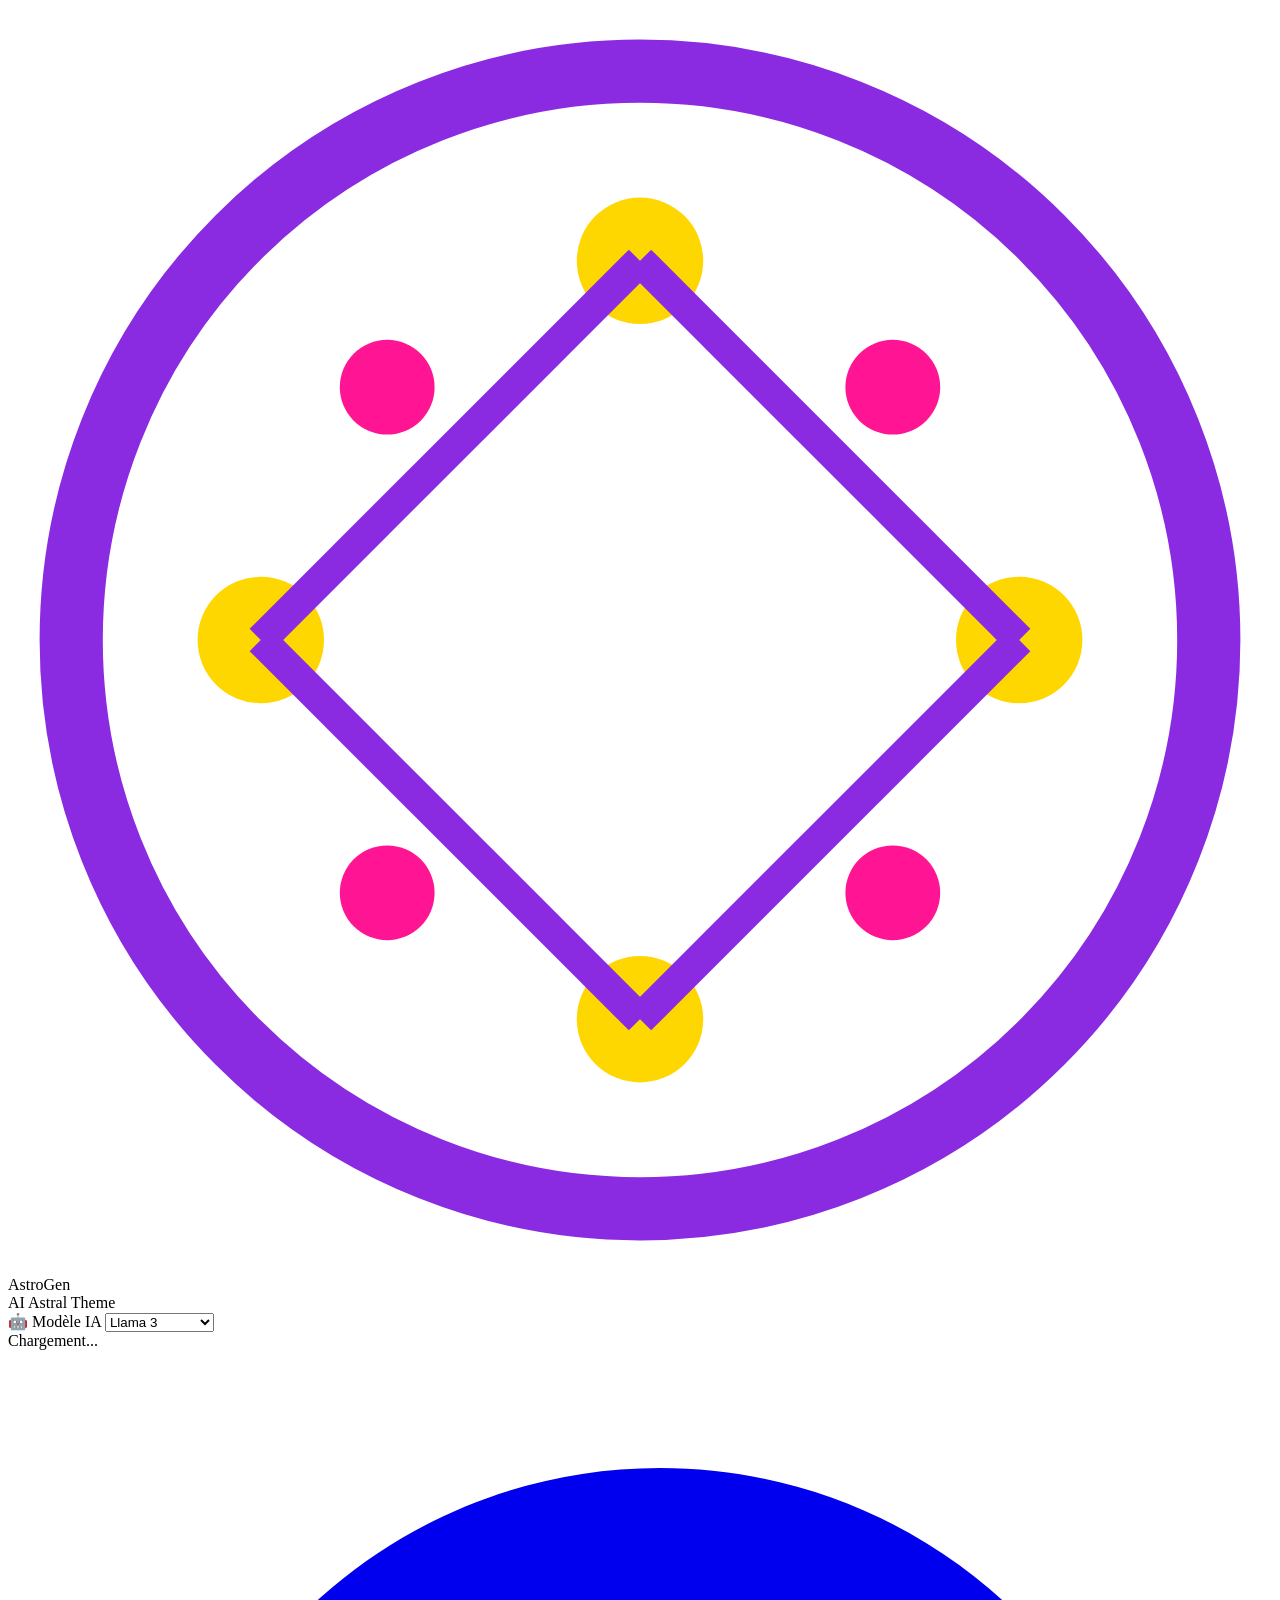
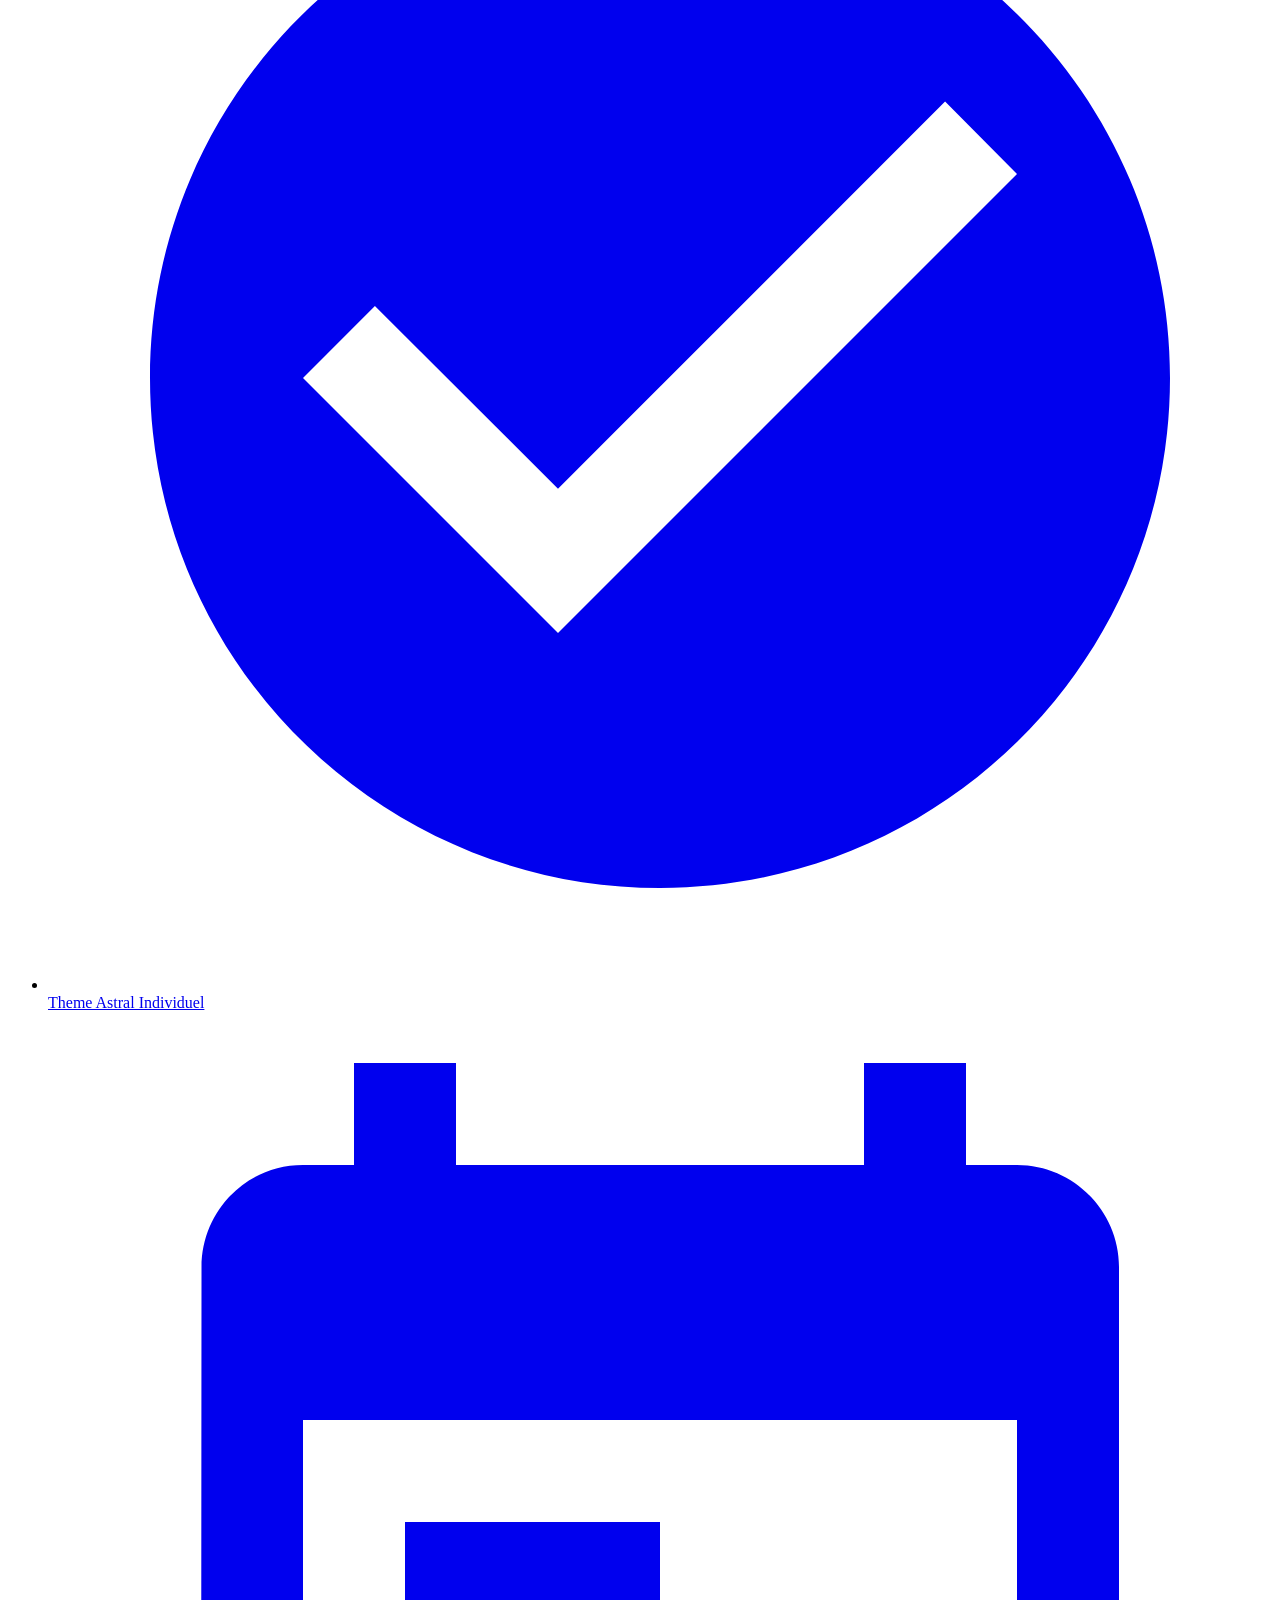
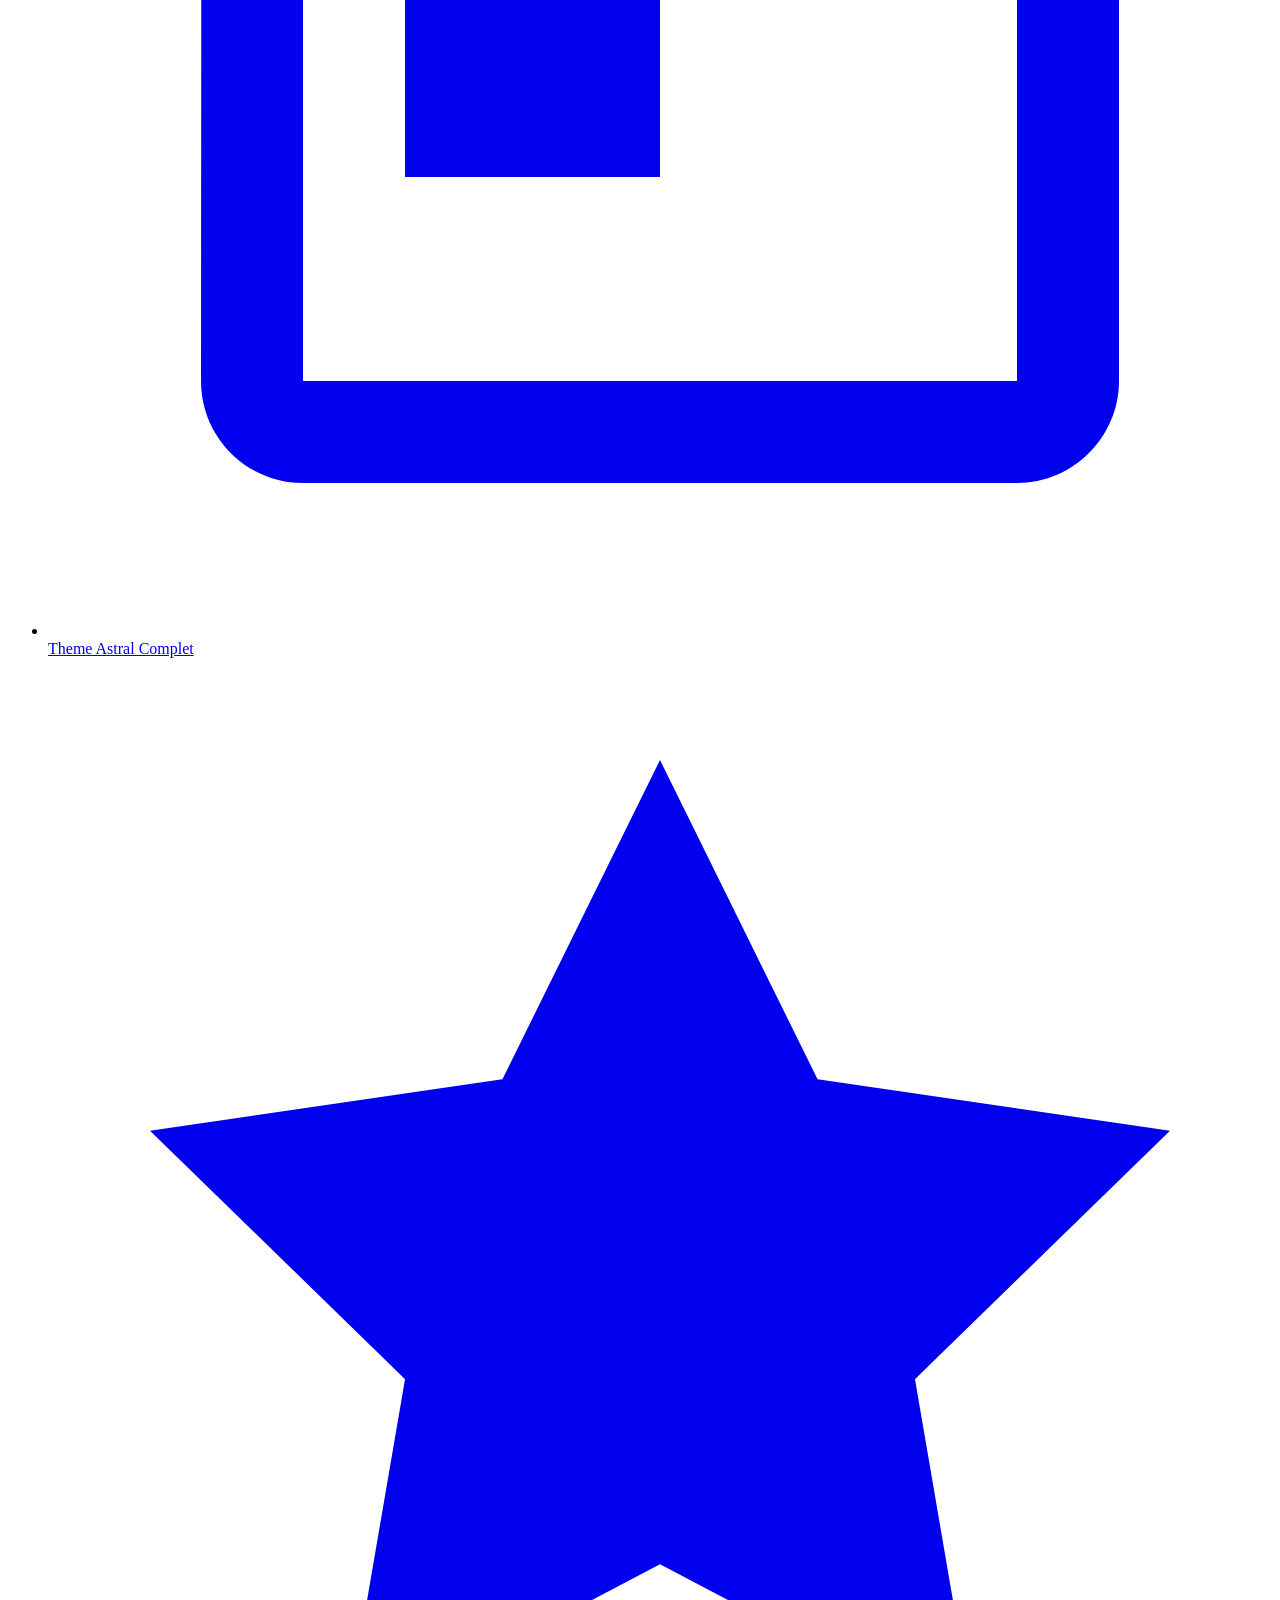
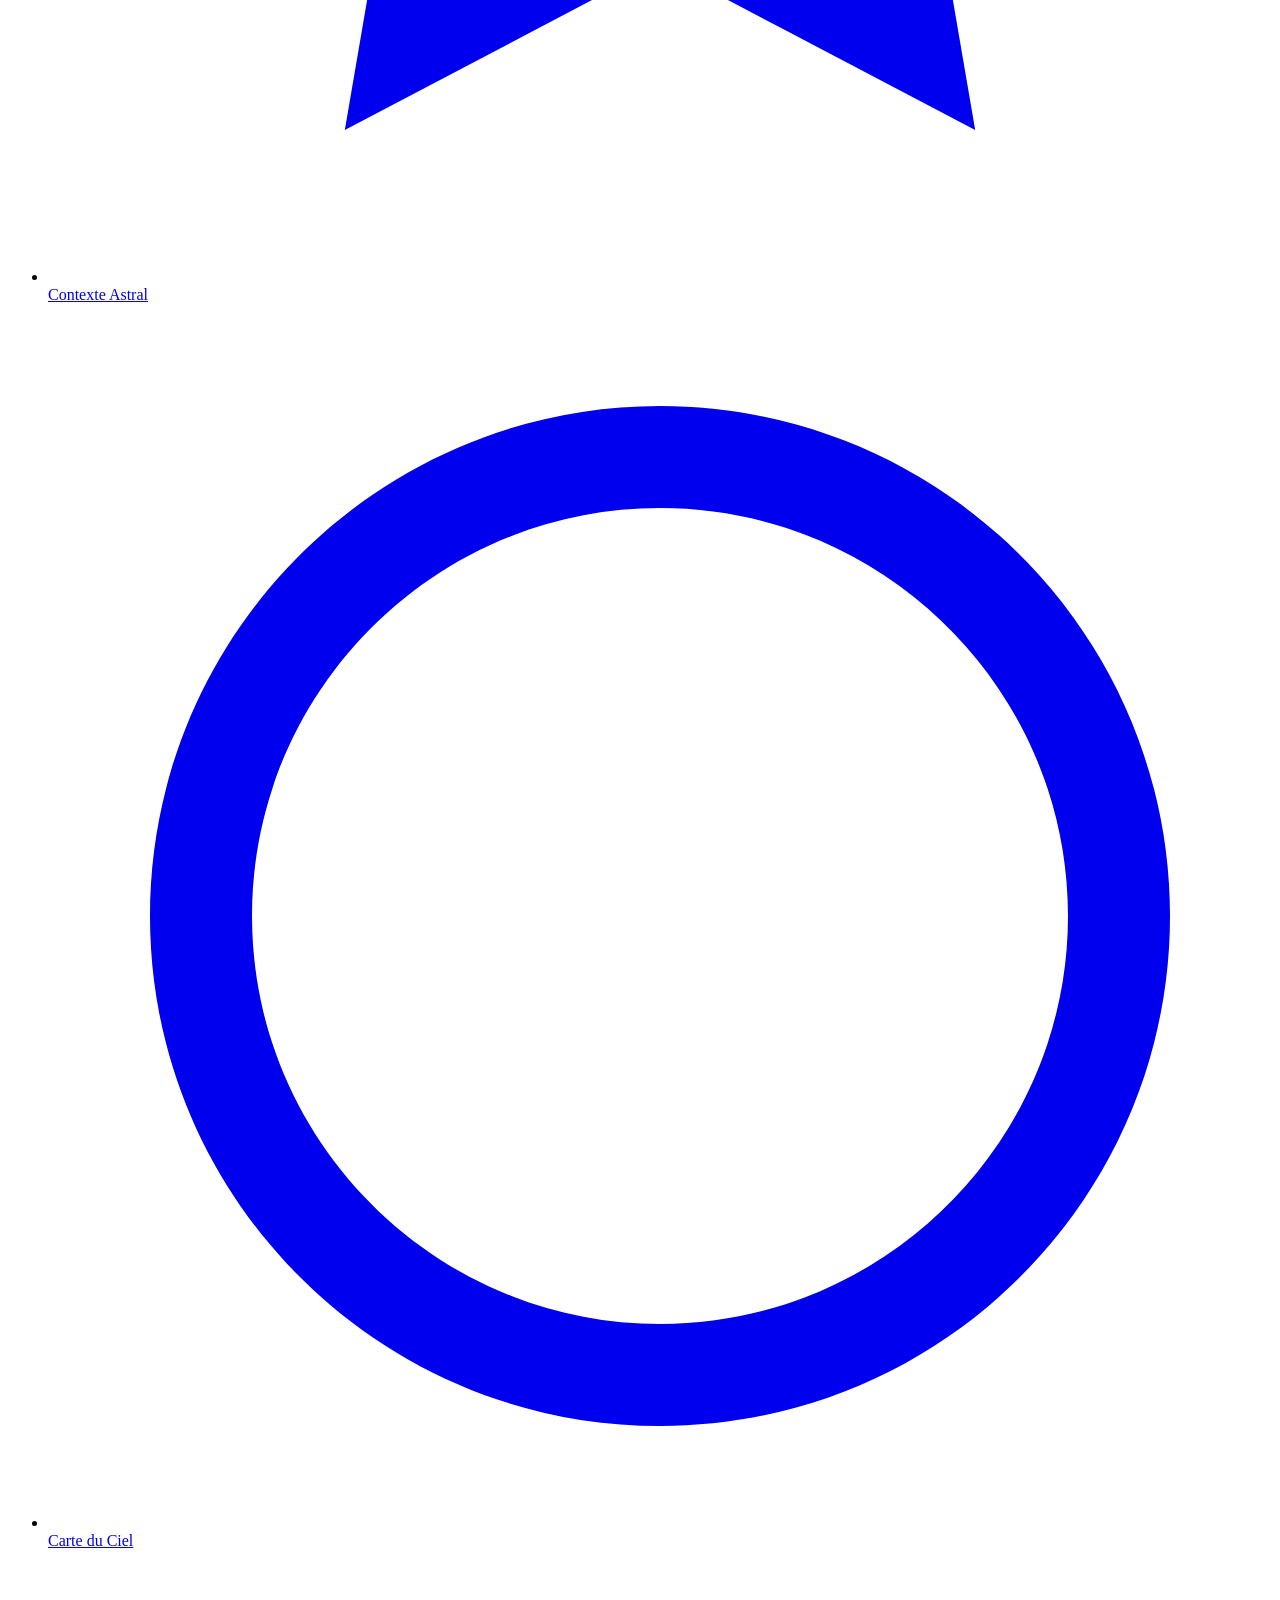
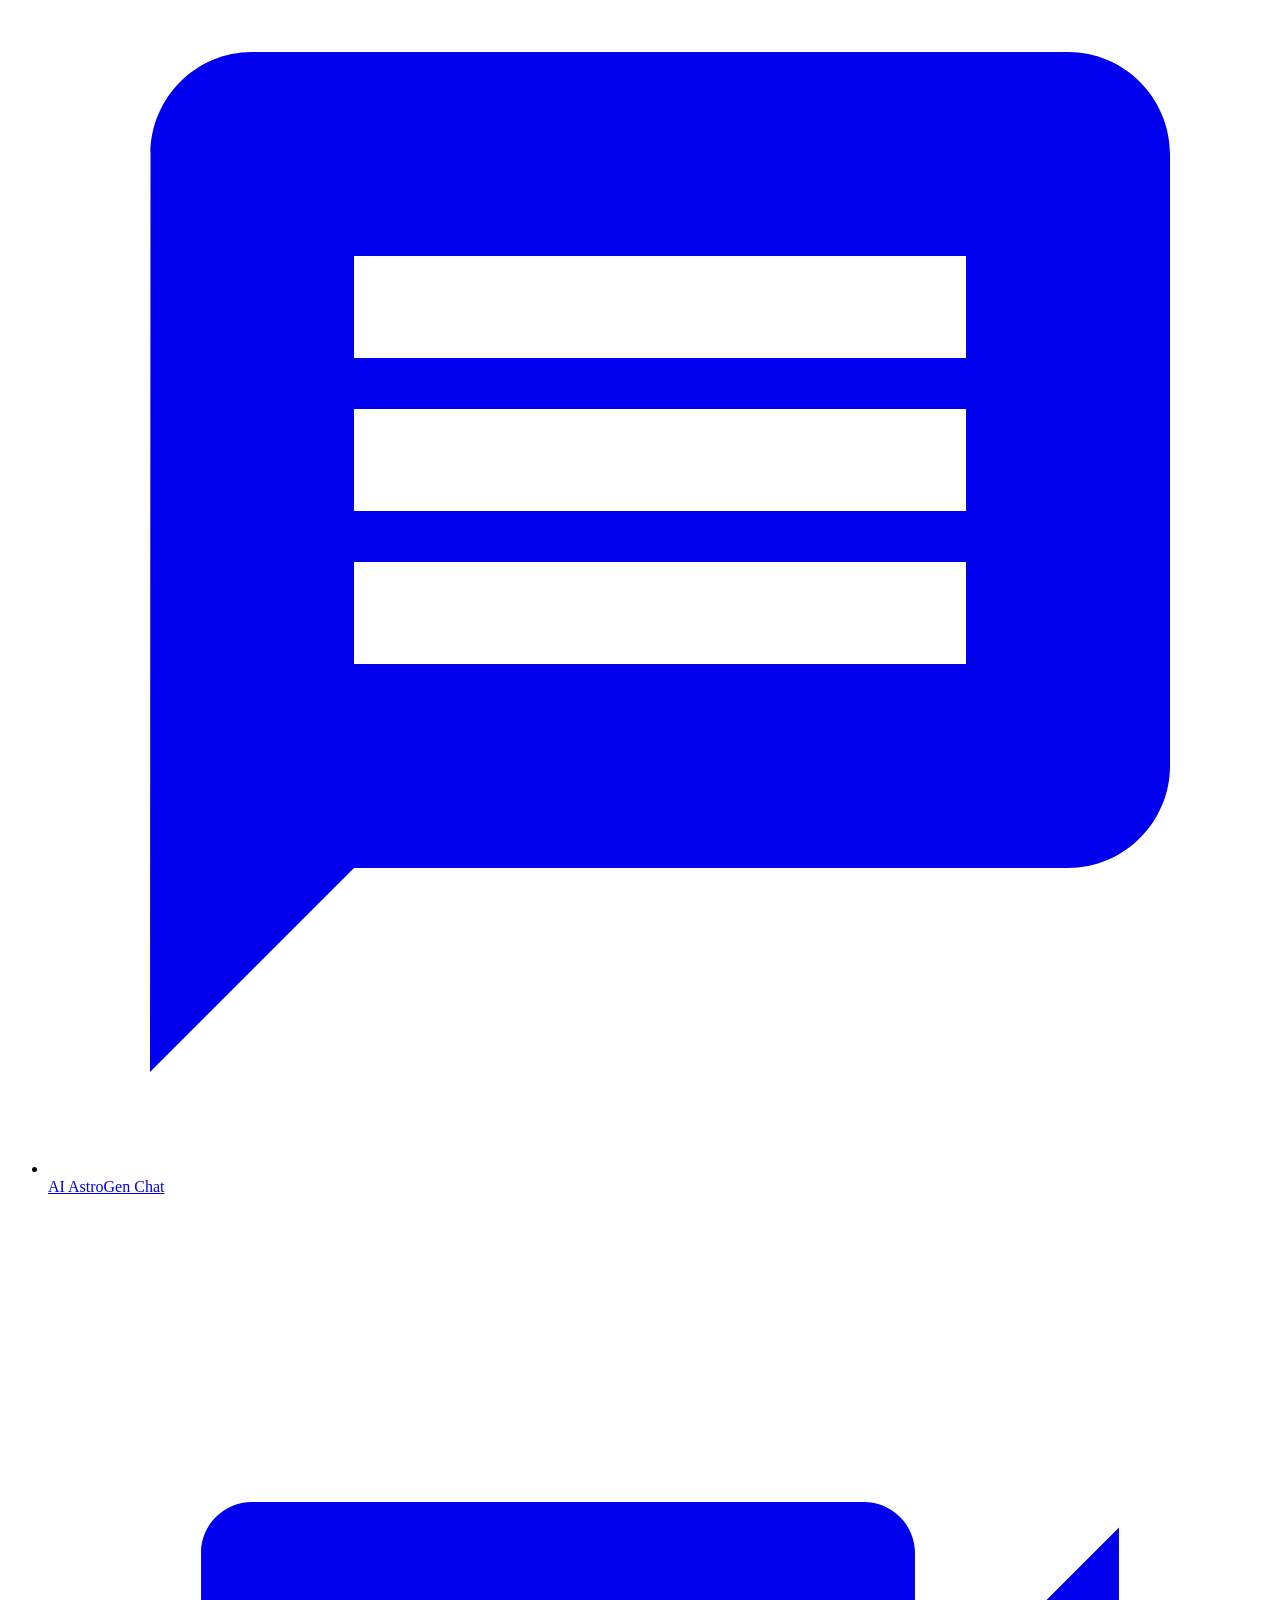
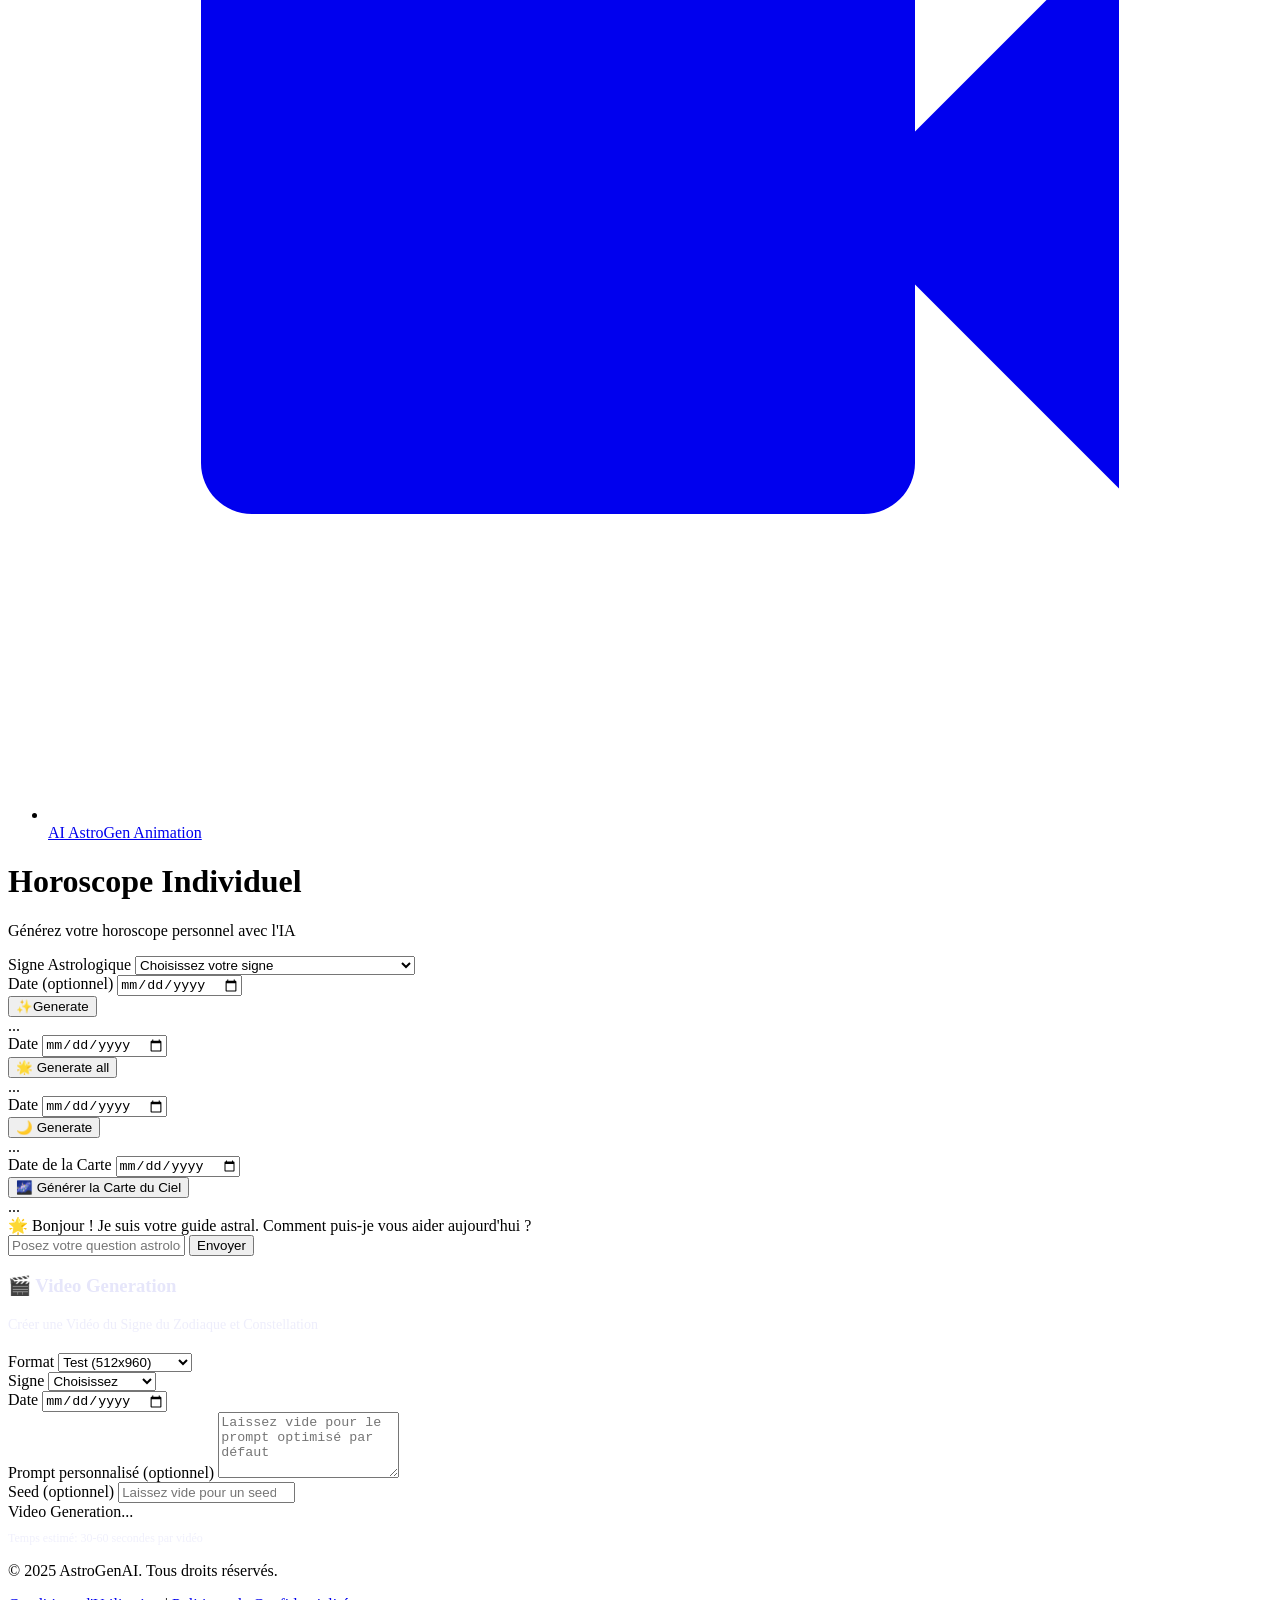
==== commit 403c3f0e: "add terms and privacy" ====
--- a/templates/index.html
+++ b/templates/index.html
@@ -258,6 +258,13 @@
                         </div>
                     </div>
                 </div>
+                <footer class="main-footer">
+                    <p>&copy; 2025 AstroGenAI. Tous droits réservés.</p>
+                    <nav class="footer-nav">
+                    <a href="/terms-of-service" target="_blank">Conditions d'Utilisation</a> | 
+                    <a href="/privacy-policy" target="_blank">Politique de Confidentialité</a>
+                    </nav>
+                </footer>
         </main>
     </div>
     <script src="static/js/app.js"></script>
